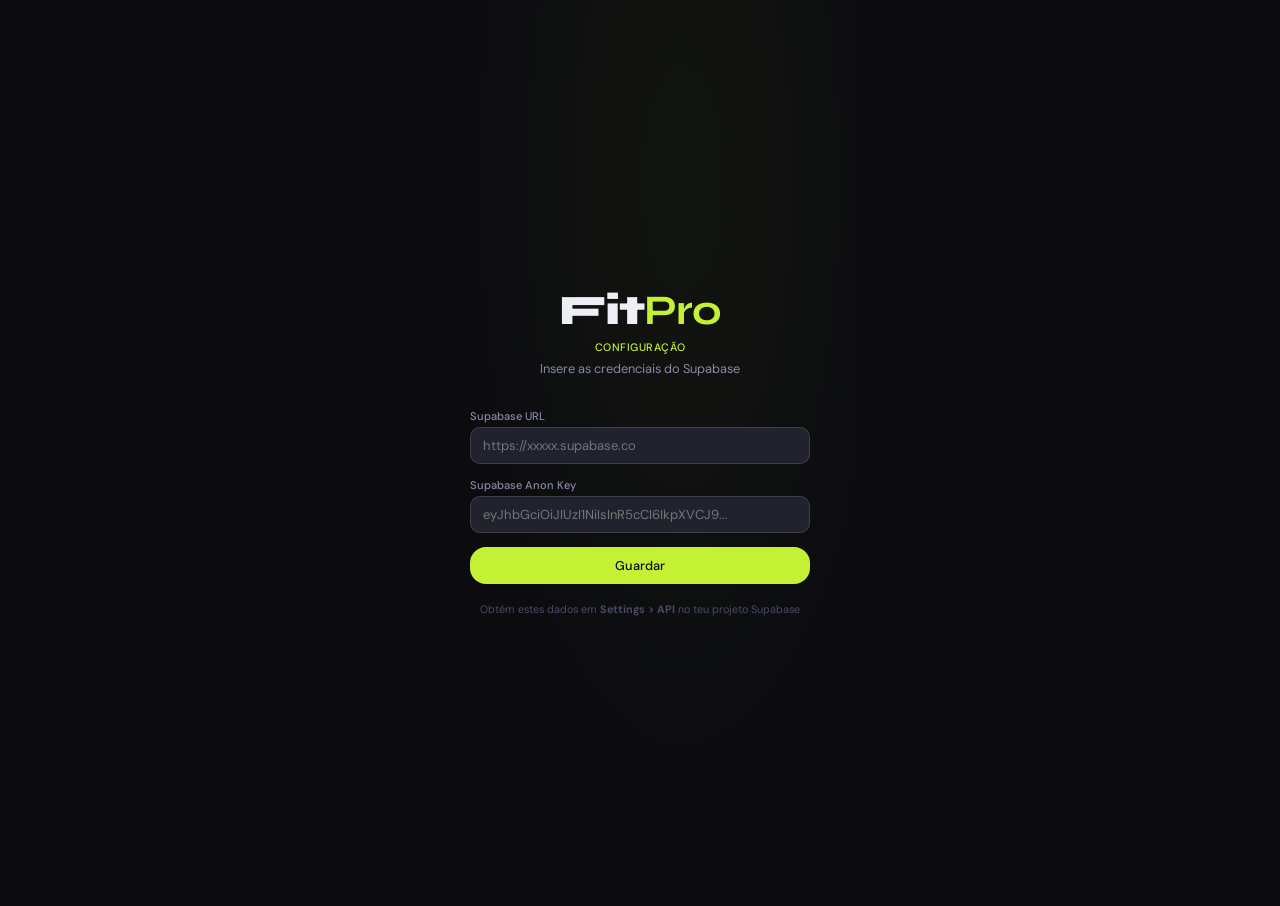
==== index.html @ 64375465 "Login_1" ====
<!DOCTYPE html>
<html lang="pt">
<head>
<meta charset="UTF-8">
<meta name="viewport" content="width=device-width, initial-scale=1.0, viewport-fit=cover">
<title>FitPro — Treino & Nutrição</title>
<link href="https://fonts.googleapis.com/css2?family=Syne:wght@400;600;700;800&family=DM+Sans:wght@300;400;500&display=swap" rel="stylesheet">
<script src="https://cdnjs.cloudflare.com/ajax/libs/Chart.js/4.4.1/chart.umd.min.js"></script>
<script src="https://cdn.jsdelivr.net/npm/@supabase/supabase-js@2"></script>
<style>
:root{
  --bg:#0c0c0f;--bg2:#131318;--bg3:#1a1a22;--bg4:#22222e;--bg5:#2a2a38;
  --border:rgba(255,255,255,0.07);--border2:rgba(255,255,255,0.13);--border3:rgba(255,255,255,0.22);
  --text:#eeeef5;--text2:#8888a8;--text3:#4a4a6a;
  --lime:#c5f135;--lime2:#a8d020;--lime-dim:rgba(197,241,53,0.1);--lime-glow:rgba(197,241,53,0.04);
  --red:#ff4f4f;--blue:#4d8cff;--orange:#ff8c35;--purple:#9b5de5;--teal:#22d3a4;--pink:#f472b6;
  --r:10px;--r2:16px;--r3:22px;
}
*,*::before,*::after{box-sizing:border-box;margin:0;padding:0;-webkit-tap-highlight-color:transparent;}
html{font-size:15px;scroll-behavior:smooth;}
body{font-family:'DM Sans',sans-serif;background:var(--bg);color:var(--text);min-height:100vh;max-width:430px;margin:0 auto;overflow-x:hidden;}
h1,h2,h3,h4{font-family:'Syne',sans-serif;}
button{font-family:'DM Sans',sans-serif;cursor:pointer;}
input,select,textarea{font-family:'DM Sans',sans-serif;}
::-webkit-scrollbar{width:0;height:0;}

/* ── PROFILE SWITCHER ── */
.ps-screen{
  position:fixed;inset:0;z-index:400;
  background:radial-gradient(ellipse at 60% 20%, rgba(197,241,53,.04) 0%, transparent 60%), var(--bg);
  display:flex;flex-direction:column;align-items:center;justify-content:center;
  max-width:430px;margin:0 auto;padding:32px 24px;
}
.ps-logo{font-family:'Syne',sans-serif;font-size:2.4rem;font-weight:800;letter-spacing:-1px;margin-bottom:6px;}
.ps-logo b{color:var(--lime);}
.ps-tagline{font-size:.85rem;color:var(--text2);margin-bottom:52px;}
.ps-cards{display:flex;gap:16px;width:100%;}
.ps-card{
  flex:1;background:var(--bg3);border:2px solid var(--border);
  border-radius:26px;padding:32px 16px 24px;
  display:flex;flex-direction:column;align-items:center;gap:14px;
  cursor:pointer;transition:all .22s;
}
.ps-card:hover{border-color:var(--lime);transform:translateY(-4px);box-shadow:0 16px 40px rgba(197,241,53,.1);}
.ps-card:nth-child(1):hover{border-color:var(--blue);box-shadow:0 16px 40px rgba(77,140,255,.12);}
.ps-card:nth-child(2):hover{border-color:var(--pink);box-shadow:0 16px 40px rgba(244,114,182,.12);}
.ps-card:active{transform:scale(.97);}
.ps-avatar{width:80px;height:80px;border-radius:50%;background:var(--bg4);border:2px solid var(--border2);display:flex;align-items:center;justify-content:center;font-size:2.4rem;}
.ps-name{font-family:'Syne',sans-serif;font-weight:700;font-size:1.2rem;}
.ps-stat{font-size:.72rem;color:var(--text2);text-align:center;line-height:1.6;}

/* ── HEADER ── */
.hdr{
  display:flex;align-items:center;justify-content:space-between;
  padding:14px 16px 10px;
  position:sticky;top:0;z-index:90;
  background:rgba(12,12,15,.92);
  backdrop-filter:blur(16px);-webkit-backdrop-filter:blur(16px);
  border-bottom:1px solid var(--border);
}
.user-chip{
  display:flex;align-items:center;gap:6px;
  background:var(--bg4);border:1px solid var(--border2);
  border-radius:20px;padding:4px 10px 4px 5px;
  cursor:pointer;transition:all .15s;
}
.user-chip:hover{border-color:var(--border3);}
.uc-avatar{width:24px;height:24px;border-radius:50%;background:var(--lime-dim);border:1px solid rgba(197,241,53,.3);display:flex;align-items:center;justify-content:center;font-size:.85rem;}
.uc-name{font-family:'Syne',sans-serif;font-size:.78rem;font-weight:700;}
.uc-caret{width:10px;height:10px;stroke:var(--text3);fill:none;stroke-width:2.5;}
.hdr-center{font-family:'Syne',sans-serif;font-size:.78rem;color:var(--text2);text-align:center;}
.hdr-right{display:flex;gap:5px;}
.icon-btn{width:34px;height:34px;border-radius:var(--r);background:var(--bg4);border:1px solid var(--border2);display:flex;align-items:center;justify-content:center;color:var(--text2);transition:all .15s;}
.icon-btn:hover{color:var(--text);border-color:var(--border3);}
.icon-btn svg{width:16px;height:16px;stroke:currentColor;fill:none;stroke-width:1.8;}

/* ── SESSION BAR ── */
.sess-bar{
  position:fixed;top:53px;left:50%;transform:translateX(-50%);
  width:100%;max-width:430px;z-index:89;
  display:none;align-items:center;justify-content:space-between;
  background:linear-gradient(90deg,rgba(12,20,4,.95),rgba(26,26,34,.95));
  border-bottom:1px solid rgba(197,241,53,.2);
  padding:7px 16px;cursor:pointer;backdrop-filter:blur(8px);
}
.sess-bar.on{display:flex;}
.sb-dot{width:7px;height:7px;border-radius:50%;background:var(--lime);animation:blink 1.4s infinite;}
@keyframes blink{0%,100%{opacity:1;}50%{opacity:.35;}}
.sb-time{font-family:'Syne',sans-serif;font-size:.9rem;font-weight:700;color:var(--lime);margin-left:8px;}
.sb-label{font-size:.7rem;color:var(--text2);margin-left:4px;}
.sb-action{font-size:.72rem;color:var(--lime);font-weight:600;}

/* ── NAV ── */
.nav{
  display:flex;position:fixed;bottom:0;left:50%;transform:translateX(-50%);
  width:100%;max-width:430px;
  background:rgba(12,12,15,.97);backdrop-filter:blur(20px);-webkit-backdrop-filter:blur(20px);
  border-top:1px solid var(--border2);z-index:90;
  padding:6px 0 calc(6px + env(safe-area-inset-bottom,0px));
}
.nav-btn{flex:1;display:flex;flex-direction:column;align-items:center;gap:3px;background:none;border:none;padding:7px 4px;color:var(--text3);font-size:.62rem;font-weight:500;letter-spacing:.4px;transition:color .2s;}
.nav-btn svg{width:22px;height:22px;stroke:currentColor;fill:none;stroke-width:1.7;transition:all .2s;}
.nav-btn.active{color:var(--lime);}
.nav-btn.active svg{stroke:var(--lime);}

/* ── PAGES ── */
.page{display:none;padding:12px 14px 100px;min-height:calc(100vh - 53px);}
.page.active{display:block;}
@keyframes fu{from{opacity:0;transform:translateY(10px);}to{opacity:1;transform:translateY(0);}}
.fi{animation:fu .22s ease both;}
.fi:nth-child(2){animation-delay:.04s;}.fi:nth-child(3){animation-delay:.08s;}.fi:nth-child(4){animation-delay:.12s;}.fi:nth-child(5){animation-delay:.16s;}

/* ── CARDS ── */
.card{background:var(--bg3);border:1px solid var(--border);border-radius:var(--r3);padding:16px;margin-bottom:12px;}
.card-sm{background:var(--bg3);border:1px solid var(--border);border-radius:var(--r2);padding:12px 14px;margin-bottom:8px;}

/* ── TAGS ── */
.tag{display:inline-flex;align-items:center;gap:3px;padding:3px 9px;border-radius:20px;font-size:.67rem;font-weight:500;letter-spacing:.3px;}
.tg-lime{background:var(--lime-dim);color:var(--lime);}
.tg-blue{background:rgba(77,140,255,.12);color:var(--blue);}
.tg-orange{background:rgba(255,140,53,.12);color:var(--orange);}
.tg-purple{background:rgba(155,93,229,.12);color:var(--purple);}
.tg-teal{background:rgba(34,211,164,.12);color:var(--teal);}
.tg-red{background:rgba(255,79,79,.12);color:var(--red);}
.tg-pink{background:rgba(244,114,182,.12);color:var(--pink);}

/* ── BUTTONS ── */
.btn{display:inline-flex;align-items:center;justify-content:center;gap:6px;padding:10px 16px;border-radius:var(--r2);border:none;font-size:.85rem;font-weight:500;transition:all .15s;white-space:nowrap;cursor:pointer;}
.btn-lime{background:var(--lime);color:#0c0c0f;}.btn-lime:hover{background:var(--lime2);}.btn-lime:active{transform:scale(.97);}
.btn-ghost{background:var(--bg4);color:var(--text);border:1px solid var(--border2);}.btn-ghost:hover{background:var(--bg5);}
.btn-danger{background:rgba(255,79,79,.12);color:var(--red);border:1px solid rgba(255,79,79,.2);}
.btn-sm{padding:6px 12px;font-size:.78rem;border-radius:var(--r);}
.btn-full{width:100%;}

/* ── INPUTS ── */
.field{margin-bottom:12px;}
.field label{font-size:.74rem;color:var(--text2);display:block;margin-bottom:4px;font-weight:500;}
input[type=text],input[type=number],input[type=date],select,textarea{
  background:var(--bg4);border:1px solid var(--border2);border-radius:var(--r);
  color:var(--text);font-size:.87rem;padding:9px 12px;width:100%;outline:none;
  transition:border-color .2s;-webkit-appearance:none;
}
input:focus,select:focus,textarea:focus{border-color:var(--lime);}
select option{background:var(--bg3);}
.row2{display:flex;gap:8px;}.row2>*{flex:1;}
.divider{height:1px;background:var(--border);margin:12px 0;}

/* ── SECTION HEADER ── */
.sec-hdr{display:flex;align-items:center;justify-content:space-between;margin-bottom:12px;}
.sec-title{font-family:'Syne',sans-serif;font-size:1.05rem;font-weight:700;}
.sec-sub{font-size:.72rem;color:var(--text2);margin-top:2px;}

/* ── PROGRESS BAR ── */
.prog-wrap{background:var(--bg4);border-radius:4px;height:5px;overflow:hidden;}
.prog-bar{height:100%;border-radius:4px;transition:width .5s;}

/* ── HERO ── */
.hero{background:var(--bg3);border:1px solid var(--border);border-radius:var(--r3);padding:18px;margin-bottom:12px;position:relative;overflow:hidden;}
.hero::after{content:'';position:absolute;top:-40px;right:-40px;width:130px;height:130px;border-radius:50%;background:var(--lime-glow);border:1px solid rgba(197,241,53,.06);pointer-events:none;}
.hero-eye{font-size:.67rem;color:var(--text2);text-transform:uppercase;letter-spacing:.7px;margin-bottom:3px;}
.hero-title{font-family:'Syne',sans-serif;font-size:1.55rem;font-weight:800;line-height:1.1;margin-bottom:10px;}
.hero-title em{color:var(--lime);font-style:normal;}

/* ── WEEK STRIP ── */
.week-strip{display:flex;gap:5px;margin-bottom:12px;}
.dd{flex:1;display:flex;flex-direction:column;align-items:center;gap:4px;padding:8px 4px;border-radius:var(--r);background:var(--bg3);border:1px solid var(--border);cursor:pointer;transition:all .15s;}
.dd.sel{background:var(--lime-dim);border-color:rgba(197,241,53,.4);}
.dd.today .dl{color:var(--lime);font-weight:600;}
.dl{font-size:.6rem;color:var(--text2);font-weight:500;text-transform:uppercase;}
.dn{font-family:'Syne',sans-serif;font-size:.92rem;font-weight:700;}
.dd-dot{width:5px;height:5px;border-radius:50%;background:transparent;}
.dd.has-w .dd-dot{background:var(--lime);}
.dd.rest-d .dd-dot{background:var(--text3);}

/* ── WORKOUT TABS ── */
.w-tabs{display:flex;gap:6px;overflow-x:auto;margin-bottom:12px;padding-bottom:2px;scrollbar-width:none;}
.w-tabs::-webkit-scrollbar{display:none;}
.w-tab{padding:7px 16px;border-radius:30px;border:1px solid var(--border);background:var(--bg3);color:var(--text2);font-size:.8rem;font-weight:500;cursor:pointer;white-space:nowrap;transition:all .15s;}
.w-tab.active{background:var(--lime);color:#0c0c0f;border-color:var(--lime);}

/* ── EXERCISE CARD ── */
.ex-card{background:var(--bg3);border:1px solid var(--border);border-radius:var(--r3);overflow:hidden;margin-bottom:12px;transition:border-color .2s;}
.ex-card.done-all{border-color:rgba(197,241,53,.35);}
.ex-hdr{padding:13px 15px;display:flex;align-items:flex-start;justify-content:space-between;gap:10px;}
.ex-name{font-family:'Syne',sans-serif;font-weight:700;font-size:.95rem;margin-bottom:5px;}
.ex-meta{display:flex;align-items:center;gap:5px;flex-wrap:wrap;}
.ex-video{border-top:1px solid var(--border);background:var(--bg4);cursor:pointer;transition:background .15s;}
.ex-video:hover{background:var(--bg5);}
.vid-row{height:50px;display:flex;align-items:center;gap:10px;padding:0 15px;}
.play-btn{width:30px;height:30px;border-radius:50%;background:var(--lime-dim);border:1px solid rgba(197,241,53,.3);display:flex;align-items:center;justify-content:center;flex-shrink:0;}
.play-btn svg{width:12px;height:12px;fill:var(--lime);margin-left:2px;}
.vid-lbl{font-size:.77rem;color:var(--text2);}

/* SETS */
.sets-tbl{padding:8px 15px 13px;}
.sets-head{display:grid;grid-template-columns:26px 1fr 1fr 36px;gap:5px 8px;margin-bottom:5px;}
.sl{font-size:.63rem;color:var(--text3);font-weight:500;text-transform:uppercase;letter-spacing:.5px;text-align:center;}
.set-row{display:grid;grid-template-columns:26px 1fr 1fr 36px;gap:5px 8px;align-items:center;margin-bottom:4px;}
.sn{width:26px;height:26px;border-radius:7px;background:var(--bg4);border:1px solid var(--border);display:flex;align-items:center;justify-content:center;font-size:.73rem;color:var(--text2);font-weight:600;transition:all .2s;}
.sn.ok{background:var(--lime-dim);border-color:rgba(197,241,53,.35);color:var(--lime);}
.si{background:var(--bg4);border:1px solid var(--border2);border-radius:7px;color:var(--text);font-size:.84rem;padding:5px 4px;text-align:center;outline:none;width:100%;transition:border-color .2s;}
.si:focus{border-color:var(--lime);}
.sc{width:30px;height:26px;border-radius:7px;background:var(--bg4);border:1px solid var(--border2);cursor:pointer;display:flex;align-items:center;justify-content:center;transition:all .15s;}
.sc:hover{border-color:var(--lime);}
.sc.chkd{background:var(--lime);border-color:var(--lime);}
.sc svg{width:13px;height:13px;stroke:#0c0c0f;fill:none;stroke-width:2.5;}

/* SUGGESTION */
.sug{margin:0 13px 11px;padding:9px 12px;background:rgba(197,241,53,.06);border:1px solid rgba(197,241,53,.18);border-radius:var(--r);display:flex;align-items:center;gap:7px;font-size:.77rem;color:var(--lime2);}
.sug svg{width:14px;height:14px;flex-shrink:0;stroke:currentColor;fill:none;stroke-width:2;}

/* NOTES */
.notes-btn{display:flex;align-items:center;gap:6px;padding:7px 15px 11px;color:var(--text3);font-size:.76rem;cursor:pointer;background:none;border:none;width:100%;text-align:left;transition:color .15s;}
.notes-btn:hover{color:var(--text2);}
.notes-area{display:none;padding:0 13px 12px;}
.notes-area.open{display:block;}
.notes-area textarea{resize:vertical;min-height:56px;font-size:.82rem;}

/* STREAK */
.streak-row{display:flex;gap:5px;}
.sk-day{flex:1;height:34px;border-radius:8px;display:flex;align-items:center;justify-content:center;font-size:.65rem;font-weight:600;border:1px solid var(--border);}
.sk-day.done{background:var(--lime-dim);border-color:rgba(197,241,53,.3);color:var(--lime);}
.sk-day.today{border-color:var(--lime);color:var(--lime);}
.sk-day.rest{background:var(--bg3);color:var(--text3);}

/* NUTRITION */
.cal-row{display:flex;align-items:center;gap:14px;margin-bottom:12px;}
.ring-wrap{position:relative;flex-shrink:0;width:100px;height:100px;}
.ring-center{position:absolute;inset:0;display:flex;flex-direction:column;align-items:center;justify-content:center;}
.ring-big{font-family:'Syne',sans-serif;font-size:1.18rem;font-weight:800;line-height:1;}
.ring-sm{font-size:.6rem;color:var(--text2);}
.mac-rows{flex:1;}
.mac-row{display:flex;align-items:center;gap:6px;margin-bottom:5px;}
.mac-dot{width:7px;height:7px;border-radius:50%;flex-shrink:0;}
.mac-lbl{font-size:.72rem;color:var(--text2);flex:1;}
.mac-val{font-size:.77rem;font-weight:500;}

/* MACRO GOAL BARS */
.mgr{display:flex;align-items:center;gap:7px;margin-bottom:6px;}
.mgr-l{font-size:.65rem;color:var(--text2);width:42px;flex-shrink:0;}
.mgr-b{flex:1;}
.mgr-v{font-size:.7rem;font-weight:500;min-width:34px;text-align:right;}

/* WATER */
.water-row{display:flex;gap:5px;flex-wrap:wrap;margin-top:8px;}
.wc{width:30px;height:30px;border-radius:8px;border:1.5px solid var(--border2);background:var(--bg4);display:flex;align-items:center;justify-content:center;cursor:pointer;font-size:.85rem;transition:all .15s;}
.wc.full{background:rgba(77,140,255,.2);border-color:rgba(77,140,255,.4);}

/* MEAL TABS */
.meal-tabs{display:flex;gap:5px;overflow-x:auto;margin-bottom:10px;padding-bottom:2px;scrollbar-width:none;}
.meal-tabs::-webkit-scrollbar{display:none;}
.mtab{padding:6px 13px;border-radius:30px;border:1px solid var(--border);background:var(--bg3);color:var(--text2);font-size:.76rem;font-weight:500;cursor:pointer;white-space:nowrap;transition:all .15s;}
.mtab.active{background:var(--bg5);color:var(--text);border-color:var(--border2);}

/* FOOD ITEM */
.food-item{display:flex;align-items:center;justify-content:space-between;padding:9px 0;border-bottom:1px solid var(--border);gap:7px;}
.food-item:last-child{border-bottom:none;}
.food-name{font-size:.86rem;font-weight:500;}
.food-meta{font-size:.69rem;color:var(--text2);margin-top:2px;}
.food-kcal{font-family:'Syne',sans-serif;font-size:.9rem;font-weight:700;color:var(--lime);min-width:44px;text-align:right;flex-shrink:0;}
.food-g-btn{font-size:.69rem;color:var(--text3);background:none;border:none;cursor:pointer;text-decoration:underline dotted;transition:color .15s;padding:0;}
.food-g-btn:hover{color:var(--lime);}
.swap-ibtn{width:26px;height:26px;border-radius:7px;background:var(--bg4);border:1px solid var(--border);display:flex;align-items:center;justify-content:center;flex-shrink:0;cursor:pointer;transition:all .15s;}
.swap-ibtn:hover{border-color:var(--border3);}
.swap-ibtn svg{width:12px;height:12px;stroke:var(--text3);fill:none;stroke-width:2;}

/* MACRO BAR */
.meal-macro-bar{display:flex;height:4px;border-radius:2px;overflow:hidden;gap:1px;margin:9px 0 7px;}

/* CHARTS */
.chart-wrap{position:relative;height:185px;}

/* STATS */
.stats-2{display:grid;grid-template-columns:1fr 1fr;gap:8px;margin-bottom:10px;}
.stat-c{background:var(--bg3);border:1px solid var(--border);border-radius:var(--r2);padding:13px;}
.stat-v{font-family:'Syne',sans-serif;font-size:1.65rem;font-weight:800;line-height:1;}
.stat-l{font-size:.68rem;color:var(--text2);margin-top:4px;}
.stat-ch{font-size:.68rem;margin-top:5px;}
.ch-up{color:var(--teal);}
.ch-dn{color:var(--red);}

/* BODY COMP */
.bcomp{display:grid;grid-template-columns:repeat(3,1fr);gap:8px;margin-bottom:10px;}
.bc-c{background:var(--bg3);border:1px solid var(--border);border-radius:var(--r2);padding:11px;text-align:center;}
.bc-v{font-family:'Syne',sans-serif;font-size:1.2rem;font-weight:700;line-height:1;}
.bc-l{font-size:.63rem;color:var(--text2);margin-top:3px;}

/* HISTORY */
.hist-item{display:flex;align-items:center;justify-content:space-between;background:var(--bg3);border:1px solid var(--border);border-radius:var(--r2);padding:11px 13px;margin-bottom:7px;}

/* WEIGHT LOG */
.wt-list{max-height:180px;overflow-y:auto;}
.wt-item{display:flex;align-items:center;justify-content:space-between;padding:8px 0;border-bottom:1px solid var(--border);}
.wt-item:last-child{border-bottom:none;}
.wt-del{width:22px;height:22px;border-radius:6px;background:rgba(255,79,79,.1);border:none;color:var(--red);font-size:.72rem;cursor:pointer;display:flex;align-items:center;justify-content:center;}

/* RECIPE */
.recipe-card{background:var(--bg3);border:1px solid var(--border);border-radius:var(--r3);overflow:hidden;margin-bottom:12px;}
.rc-banner{height:90px;display:flex;align-items:center;justify-content:center;background:var(--bg4);font-size:3rem;}
.rc-body{padding:13px;}
.rc-name{font-family:'Syne',sans-serif;font-weight:700;font-size:.98rem;margin-bottom:3px;}
.mpills{display:flex;gap:5px;flex-wrap:wrap;margin-top:7px;}
.mpill{font-size:.67rem;padding:3px 8px;border-radius:20px;background:var(--bg4);color:var(--text2);border:1px solid var(--border);}

/* SWAP */
.swap-item{display:flex;align-items:center;justify-content:space-between;padding:10px 0;border-bottom:1px solid var(--border);}
.swap-item:last-child{border-bottom:none;}

/* STEP BADGE */
.step-badge{width:22px;height:22px;border-radius:50%;background:var(--lime-dim);border:1px solid rgba(197,241,53,.3);display:inline-flex;align-items:center;justify-content:center;font-size:.68rem;font-weight:700;color:var(--lime);flex-shrink:0;}

/* ACHIEVEMENT */
.ach-item{display:flex;align-items:center;gap:11px;padding:10px 0;border-bottom:1px solid var(--border);}
.ach-item:last-child{border-bottom:none;}
.ach-icon{width:38px;height:38px;border-radius:var(--r);background:var(--bg4);display:flex;align-items:center;justify-content:center;font-size:1.3rem;flex-shrink:0;}
.ach-icon.unlocked{background:var(--lime-dim);border:1px solid rgba(197,241,53,.3);}

/* PHOTO PROGRESS */
.photo-period{background:var(--bg3);border:1px solid var(--border);border-radius:var(--r3);padding:13px;margin-bottom:10px;}
.photo-grid{display:grid;grid-template-columns:repeat(3,1fr);gap:7px;margin-top:10px;}
.photo-slot{aspect-ratio:3/4;border-radius:var(--r2);background:var(--bg4);border:1.5px dashed var(--border2);display:flex;flex-direction:column;align-items:center;justify-content:center;gap:4px;cursor:pointer;transition:all .2s;position:relative;overflow:hidden;}
.photo-slot:hover{border-color:var(--lime);}
.photo-slot.filled{border-style:solid;border-color:rgba(197,241,53,.3);}
.photo-slot img{width:100%;height:100%;object-fit:cover;position:absolute;inset:0;border-radius:calc(var(--r2) - 2px);}
.photo-slot-lbl{font-size:.62rem;color:var(--text3);font-weight:600;text-transform:uppercase;letter-spacing:.4px;z-index:1;}
.photo-slot-icon{font-size:1.2rem;z-index:1;}
.photo-slot.filled .photo-slot-lbl{color:rgba(255,255,255,.75);text-shadow:0 1px 4px rgba(0,0,0,.6);}
.photo-slot.filled .photo-slot-icon{display:none;}
.photo-view-img{width:100%;max-height:68vh;object-fit:contain;border-radius:var(--r2);}

/* REST BUBBLE */
.rest-bubble{position:fixed;bottom:90px;right:14px;width:54px;height:54px;border-radius:50%;background:var(--lime);display:none;flex-direction:column;align-items:center;justify-content:center;z-index:88;cursor:pointer;box-shadow:0 4px 20px rgba(197,241,53,.3);}
.rest-bubble.on{display:flex;}
.rb-s{font-family:'Syne',sans-serif;font-size:.98rem;font-weight:800;color:#0c0c0f;line-height:1;}
.rb-l{font-size:.48rem;color:rgba(0,0,0,.55);font-weight:600;}
.rest-circle{width:110px;height:110px;border-radius:50%;border:3px solid var(--lime);display:flex;flex-direction:column;align-items:center;justify-content:center;margin:0 auto 16px;}
.rest-s{font-family:'Syne',sans-serif;font-size:1.9rem;font-weight:800;color:var(--lime);}
.rest-l{font-size:.67rem;color:var(--text2);}

/* MODAL */
.overlay{position:fixed;inset:0;background:rgba(0,0,0,.74);z-index:200;display:none;align-items:flex-end;padding-top:60px;}
.overlay.open{display:flex;}
.modal{background:var(--bg2);border-radius:24px 24px 0 0;border:1px solid var(--border2);border-bottom:none;width:100%;max-height:88vh;overflow-y:auto;padding:0 0 env(safe-area-inset-bottom,0px);}
.modal-handle{width:36px;height:4px;background:var(--bg4);border-radius:2px;margin:10px auto 13px;}
.modal-hdr{padding:0 17px 13px;border-bottom:1px solid var(--border);}
.modal-hdr h3{font-family:'Syne',sans-serif;font-size:1.03rem;font-weight:700;}
.modal-hdr p{font-size:.74rem;color:var(--text2);margin-top:2px;}
.modal-body{padding:13px 17px 32px;}

/* TOAST */
.toast{position:fixed;bottom:88px;left:50%;transform:translateX(-50%) translateY(16px);background:var(--bg5);border:1px solid var(--border2);border-radius:var(--r2);padding:9px 15px;font-size:.8rem;z-index:500;opacity:0;transition:all .28s;pointer-events:none;white-space:nowrap;}
.toast.show{opacity:1;transform:translateX(-50%) translateY(0);}

/* EMPTY */
.empty{text-align:center;padding:36px 20px;color:var(--text3);}
.empty svg{width:42px;height:42px;stroke:currentColor;fill:none;margin-bottom:10px;}
.empty p{font-size:.84rem;line-height:1.6;}

/* SCROLL X */
.scroll-x{display:flex;gap:9px;overflow-x:auto;margin:0 -14px;padding:0 14px 4px;scrollbar-width:none;}
.scroll-x::-webkit-scrollbar{display:none;}

/* ── AUTH SCREEN ── */
.auth-screen{
  position:fixed;inset:0;z-index:500;
  background:radial-gradient(ellipse at 60% 20%, rgba(197,241,53,.04) 0%, transparent 60%), var(--bg);
  display:none;flex-direction:column;align-items:center;justify-content:center;
  max-width:430px;margin:0 auto;padding:32px 24px;
}
.auth-screen.open{display:flex;}
.auth-screen .ps-logo{font-size:2.8rem;margin-bottom:4px;}
.auth-screen .ps-tagline{margin-bottom:32px;}
.auth-form{width:100%;max-width:340px;}
.auth-form .field{margin-bottom:14px;}
.auth-form .btn-full{margin-bottom:8px;}
.auth-switch{font-size:.78rem;color:var(--text2);text-align:center;margin-top:12px;}
.auth-switch a{color:var(--lime);cursor:pointer;text-decoration:none;font-weight:500;}
.auth-switch a:hover{text-decoration:underline;}
.auth-error{font-size:.78rem;color:var(--red);text-align:center;margin-bottom:10px;display:none;}
.auth-loading{display:none;text-align:center;padding:20px;}
.auth-loading.on{display:block;}
.auth-spinner{width:28px;height:28px;border:3px solid var(--bg4);border-top-color:var(--lime);border-radius:50%;animation:spin .7s linear infinite;margin:0 auto 10px;}
@keyframes spin{to{transform:rotate(360deg);}}
.auth-avatar{margin-bottom:12px;}
.auth-email{font-size:.82rem;color:var(--text2);margin-bottom:16px;text-align:center;}
</style>
</head>
<body>

<!-- ═══ AUTH / PROFILE SCREEN ═══ -->
<div class="auth-screen" id="authScreen">
  <!-- Supabase Config -->
  <div id="sbConfig" style="display:none;width:100%;max-width:340px;">
    <div class="ps-logo" style="text-align:center;">Fit<b>Pro</b></div>
    <div style="font-size:.72rem;color:var(--lime);font-weight:500;letter-spacing:.5px;text-transform:uppercase;text-align:center;margin-bottom:6px;">Configuração</div>
    <div class="ps-tagline" style="text-align:center;">Insere as credenciais do Supabase</div>
    <div class="auth-form">
      <div class="field"><label>Supabase URL</label><input type="text" id="sbUrlInput" placeholder="https://xxxxx.supabase.co"></div>
      <div class="field"><label>Supabase Anon Key</label><input type="text" id="sbKeyInput" placeholder="eyJhbGciOiJIUzI1NiIsInR5cCI6IkpXVCJ9..."></div>
      <button class="btn btn-lime btn-full" onclick="saveSupabaseConfig()">Guardar</button>
      <div style="font-size:.72rem;color:var(--text3);text-align:center;margin-top:10px;">Obtém estes dados em <strong>Settings > API</strong> no teu projeto Supabase</div>
    </div>
  </div>

  <!-- Auth Loading -->
  <div class="auth-loading" id="authLoading">
    <div class="auth-spinner"></div>
    <div style="font-size:.85rem;color:var(--text2);">A conectar…</div>
  </div>

  <!-- Login Form -->
  <div id="loginForm" style="display:none;width:100%;max-width:340px;">
    <div class="ps-logo" style="text-align:center;">Fit<b>Pro</b></div>
    <div style="font-size:.72rem;color:var(--lime);font-weight:500;letter-spacing:.5px;text-transform:uppercase;text-align:center;margin-bottom:6px;">Treino & Nutrição</div>
    <div class="ps-tagline" style="text-align:center;">Inicia sessão para continuar</div>
    <div class="auth-form">
      <div class="auth-error" id="authError"></div>
      <div class="field"><label>Email</label><input type="email" id="loginEmail" placeholder="exemplo@email.com"></div>
      <div class="field"><label>Palavra-passe</label><input type="password" id="loginPass" placeholder="••••••••" onkeydown="if(event.key==='Enter')doLogin()"></div>
      <button class="btn btn-lime btn-full" onclick="doLogin()">Entrar</button>
      <div class="auth-switch">Ainda não tens conta? <a onclick="showSignup()">Criar conta</a></div>
      <div style="text-align:center;margin-top:12px;"><a style="font-size:.72rem;color:var(--text3);cursor:pointer;text-decoration:underline dotted;" onclick="showConfig()">⚙️ Configurar Supabase</a></div>
    </div>
  </div>

  <!-- Signup Form -->
  <div id="signupForm" style="display:none;width:100%;max-width:340px;">
    <div class="ps-logo" style="text-align:center;">Fit<b>Pro</b></div>
    <div style="font-size:.72rem;color:var(--lime);font-weight:500;letter-spacing:.5px;text-transform:uppercase;text-align:center;margin-bottom:6px;">Criar Conta</div>
    <div class="ps-tagline" style="text-align:center;">Regista-te para sincronizar os teus dados</div>
    <div class="auth-form">
      <div class="auth-error" id="signupError"></div>
      <div class="field"><label>Email</label><input type="email" id="signupEmail" placeholder="exemplo@email.com"></div>
      <div class="field"><label>Palavra-passe</label><input type="password" id="signupPass" placeholder="Mínimo 6 caracteres"></div>
      <button class="btn btn-lime btn-full" onclick="doSignup()">Criar conta</button>
      <div class="auth-switch">Já tens conta? <a onclick="showLogin()">Entrar</a></div>
    </div>
  </div>

  <!-- Profile Switcher (shown after auth) -->
  <div id="profileScreen" style="display:none;width:100%;">
    <div class="ps-logo" style="text-align:center;">Fit<b>Pro</b></div>
    <div style="font-size:.72rem;color:var(--lime);font-weight:500;letter-spacing:.5px;text-transform:uppercase;text-align:center;margin-bottom:6px;">Treino & Nutrição</div>
    <div class="ps-tagline" style="text-align:center;">Seleciona o teu perfil</div>
    <div class="auth-email" id="authEmailDisplay"></div>
    <div class="ps-cards">
      <div class="ps-card" onclick="selectUser('miguel')" style="--card-accent:var(--blue);">
        <div class="ps-avatar" style="background:rgba(77,140,255,.15);border-color:rgba(77,140,255,.3);">💪</div>
        <div class="ps-name" style="color:var(--blue);">Miguel</div>
        <div class="ps-stat" id="ps-stat-miguel" style="color:var(--text3);">A carregar…</div>
      </div>
      <div class="ps-card" onclick="selectUser('tania')" style="--card-accent:var(--pink);">
        <div class="ps-avatar" style="background:rgba(244,114,182,.15);border-color:rgba(244,114,182,.3);">🌸</div>
        <div class="ps-name" style="color:var(--pink);">Tânia</div>
        <div class="ps-stat" id="ps-stat-tania" style="color:var(--text3);">A carregar…</div>
      </div>
    </div>
    <div style="margin-top:20px;text-align:center;">
      <button class="btn btn-ghost btn-sm" onclick="doLogout()">🚪 Terminar sessão</button>
    </div>
  </div>
</div>

<!-- TOAST + REST BUBBLE -->
<div class="toast" id="toast"></div>
<div class="rest-bubble" id="restBubble" onclick="openModal('restModal')">
  <span class="rb-s" id="rbSecs">90</span>
  <span class="rb-l">REST</span>
</div>
<!-- SESSION BAR -->
<div class="sess-bar" id="sessBar" onclick="openModal('sessModal')">
  <div style="display:flex;align-items:center;">
    <div class="sb-dot"></div>
    <span class="sb-time" id="sbTime">00:00</span>
    <span class="sb-label" id="sbLabel">em curso</span>
  </div>
  <span class="sb-action">Ver →</span>
</div>
<!-- FILE INPUT -->
<input type="file" id="photoInput" accept="image/*" style="display:none" onchange="handlePhotoUpload(event)">

<!-- HEADER -->
<header class="hdr">
  <div class="user-chip" onclick="switchUser()">
    <div class="uc-avatar" id="ucAvatar">💪</div>
    <span class="uc-name" id="ucName">—</span>
    <svg class="uc-caret" viewBox="0 0 24 24"><polyline points="6 9 12 15 18 9"/></svg>
  </div>
  <div class="hdr-center" id="hdrDate"></div>
  <div class="hdr-right">
    <button class="icon-btn" onclick="openModal('weightModal')"><svg viewBox="0 0 24 24"><path d="M12 20h9M16.5 3.5a2.121 2.121 0 0 1 3 3L7 19l-4 1 1-4L16.5 3.5z"/></svg></button>
    <button class="icon-btn" onclick="openModal('goalModal')"><svg viewBox="0 0 24 24"><circle cx="12" cy="12" r="10"/><circle cx="12" cy="12" r="6"/><circle cx="12" cy="12" r="2"/></svg></button>
    <button class="icon-btn" onclick="openAchievements()"><svg viewBox="0 0 24 24"><path d="M20 21v-2a4 4 0 0 0-4-4H8a4 4 0 0 0-4 4v2"/><circle cx="12" cy="7" r="4"/></svg></button>
  </div>
</header>

<!-- ═══════════════ PAGE: TREINO ═══════════════ -->
<div class="page active" id="page-treino">

  <div class="hero fi">
    <div class="hero-eye" id="heroEye">Semana 1</div>
    <div class="hero-title">Hoje: <em id="heroWk">—</em></div>
    <div style="display:flex;align-items:center;gap:8px;flex-wrap:wrap;">
      <button class="btn btn-lime btn-sm" id="heroStartBtn" onclick="startSession()">▶ Iniciar</button>
      <button class="btn btn-ghost btn-sm" onclick="openModal('restModal')">⏱ Descanso</button>
      <span class="tag tg-lime" id="heroTag"></span>
    </div>
  </div>

  <div class="week-strip fi" id="weekStrip"></div>

  <div class="sec-hdr fi">
    <div><div class="sec-title">Plano de Treino</div><div class="sec-sub">3x semana · Corpo inteiro</div></div>
    <button class="btn btn-ghost btn-sm" onclick="saveWorkout()">💾 Guardar</button>
  </div>

  <div class="w-tabs fi" id="wTabs"></div>

  <!-- Streak -->
  <div class="card fi" id="streakCard" style="padding:12px 14px;"></div>

  <div id="exContainer" class="fi"></div>

  <div id="restDayMsg" style="display:none;" class="fi">
    <div class="card" style="text-align:center;padding:28px 18px;">
      <div style="font-size:2.8rem;margin-bottom:8px;">🧘</div>
      <div style="font-family:'Syne',sans-serif;font-size:1.05rem;font-weight:700;margin-bottom:5px;">Dia de Descanso</div>
      <div style="font-size:.83rem;color:var(--text2);line-height:1.7;">Recupera, hidrata e descansa. O crescimento acontece no descanso.</div>
    </div>
  </div>
</div>

<!-- ═══════════════ PAGE: ALIMENTAÇÃO ═══════════════ -->
<div class="page" id="page-alimentacao">

  <div class="card fi">
    <div class="cal-row">
      <div class="ring-wrap">
        <svg width="100" height="100" viewBox="0 0 100 100">
          <circle cx="50" cy="50" r="42" fill="none" stroke="var(--bg4)" stroke-width="10"/>
          <circle id="calRing" cx="50" cy="50" r="42" fill="none" stroke="var(--lime)" stroke-width="10"
            stroke-linecap="round" stroke-dasharray="263.9" stroke-dashoffset="263.9"
            transform="rotate(-90 50 50)" style="transition:stroke-dashoffset .7s;"/>
        </svg>
        <div class="ring-center">
          <div class="ring-big" id="calTotal">0</div>
          <div class="ring-sm">kcal</div>
        </div>
      </div>
      <div class="mac-rows">
        <div class="mac-row"><div class="mac-dot" style="background:var(--blue)"></div><div class="mac-lbl">Proteínas</div><div class="mac-val" id="protTotal">0g</div></div>
        <div class="mac-row"><div class="mac-dot" style="background:var(--orange)"></div><div class="mac-lbl">Hidratos</div><div class="mac-val" id="carbTotal">0g</div></div>
        <div class="mac-row"><div class="mac-dot" style="background:var(--purple)"></div><div class="mac-lbl">Gorduras</div><div class="mac-val" id="fatTotal">0g</div></div>
        <div style="margin-top:7px;">
          <div class="mgr"><div class="mgr-l">Prot</div><div class="mgr-b"><div class="prog-wrap"><div class="prog-bar" id="protBar" style="width:0%;background:var(--blue)"></div></div></div><div class="mgr-v" style="color:var(--blue)" id="protPct">0%</div></div>
          <div class="mgr"><div class="mgr-l">Hidr</div><div class="mgr-b"><div class="prog-wrap"><div class="prog-bar" id="carbBar" style="width:0%;background:var(--orange)"></div></div></div><div class="mgr-v" style="color:var(--orange)" id="carbPct">0%</div></div>
          <div class="mgr"><div class="mgr-l">Gord</div><div class="mgr-b"><div class="prog-wrap"><div class="prog-bar" id="fatBar" style="width:0%;background:var(--purple)"></div></div></div><div class="mgr-v" style="color:var(--purple)" id="fatPct">0%</div></div>
        </div>
      </div>
    </div>
    <div class="divider"></div>
    <div style="display:flex;align-items:center;justify-content:space-between;margin-bottom:5px;">
      <span style="font-size:.79rem;font-weight:500;">💧 Água</span>
      <span style="font-size:.72rem;color:var(--text2);" id="waterLbl">0 / 8 copos</span>
    </div>
    <div class="water-row" id="waterRow"></div>
  </div>

  <div class="meal-tabs fi" id="mealTabs"></div>
  <div id="mealContent" class="fi"></div>
  <div style="display:flex;gap:8px;margin-bottom:12px;" class="fi">
    <button class="btn btn-ghost btn-sm" style="flex:1;" onclick="openModal('addFoodModal')">➕ Criar alimento</button>
    <button class="btn btn-ghost btn-sm" style="flex:1;" onclick="resetMeal()">↩ Repor padrão</button>
  </div>

  <div class="fi" style="margin-top:4px;">
    <div class="sec-hdr"><span class="sec-title" style="font-size:.88rem;">Meta diária</span><span class="tag tg-lime" id="calGoalTag"></span></div>
    <div class="prog-wrap"><div class="prog-bar" id="calBar" style="width:0%;background:var(--lime)"></div></div>
    <div style="display:flex;justify-content:space-between;font-size:.69rem;color:var(--text2);margin-top:3px;">
      <span id="calConsumed">0 kcal</span><span id="calRemain">0 restam</span>
    </div>
  </div>
</div>

<!-- ═══════════════ PAGE: PROGRESSO ═══════════════ -->
<div class="page" id="page-progresso">
  <div class="sec-hdr fi"><div class="sec-title">Progresso</div><span class="tag tg-teal">↑ Evolução</span></div>

  <div class="stats-2 fi" id="statsRow"></div>
  <div class="bcomp fi" id="bcompRow"></div>

  <!-- Weight chart -->
  <div class="card fi">
    <div style="display:flex;align-items:center;justify-content:space-between;margin-bottom:11px;">
      <div><div style="font-family:'Syne',sans-serif;font-weight:700;font-size:.93rem;">Peso Corporal</div><div style="font-size:.69rem;color:var(--text2);">Histórico</div></div>
      <button class="btn btn-ghost btn-sm" onclick="openModal('weightModal')">+ Adicionar</button>
    </div>
    <div class="chart-wrap"><canvas id="wtChart"></canvas></div>
  </div>

  <!-- Exercise progress -->
  <div class="card fi">
    <div style="display:flex;align-items:center;justify-content:space-between;margin-bottom:11px;">
      <div style="font-family:'Syne',sans-serif;font-weight:700;font-size:.93rem;">Carga por Exercício</div>
      <select id="exSel" style="width:auto;font-size:.72rem;padding:5px 8px;" onchange="renderProgChart()"></select>
    </div>
    <div class="chart-wrap"><canvas id="progChart"></canvas></div>
  </div>

  <!-- Calorie week -->
  <div class="card fi">
    <div style="margin-bottom:11px;"><div style="font-family:'Syne',sans-serif;font-weight:700;font-size:.93rem;">Calorias Semanais</div><div style="font-size:.69rem;color:var(--text2);">vs meta diária</div></div>
    <div class="chart-wrap"><canvas id="calWeekChart"></canvas></div>
  </div>

  <!-- Body Photos -->
  <div class="card fi" style="padding:14px;">
    <div style="display:flex;align-items:center;justify-content:space-between;margin-bottom:11px;">
      <div>
        <div style="font-family:'Syne',sans-serif;font-weight:700;font-size:.93rem;">📸 Fotos de Progresso</div>
        <div style="font-size:.69rem;color:var(--text2);">Check-in de 15 em 15 dias · Frente, Costas, Lado</div>
      </div>
      <button class="btn btn-lime btn-sm" id="addCheckinBtn" onclick="addCheckin()">+ Registo</button>
    </div>
    <div id="photoContainer"></div>
  </div>

  <!-- Workout history -->
  <div class="sec-hdr fi"><div class="sec-title" style="font-size:.88rem;">Histórico de Treinos</div></div>
  <div id="histContainer" class="fi"></div>
</div>

<!-- ═══════════════ PAGE: RECEITAS ═══════════════ -->
<div class="page" id="page-receitas">
  <div class="sec-hdr fi">
    <div><div class="sec-title">Receitas</div><div class="sec-sub">Saudáveis e equilibradas</div></div>
    <span class="tag tg-blue" id="rcCount"></span>
  </div>
  <div class="scroll-x fi" style="margin-bottom:10px;" id="rcFilterRow"></div>
  <div id="rcGrid" class="fi"></div>
</div>

<!-- NAV -->
<nav class="nav">
  <button class="nav-btn active" onclick="goPage('treino')" id="nav-treino">
    <svg viewBox="0 0 24 24"><path d="M6.5 6.5h11M6.5 17.5h11M6.5 12h11M3 6.5h.5M3 12h.5M3 17.5h.5M20.5 6.5H21M20.5 12H21M20.5 17.5H21"/></svg>Treino
  </button>
  <button class="nav-btn" onclick="goPage('alimentacao')" id="nav-alimentacao">
    <svg viewBox="0 0 24 24"><path d="M12 2a7 7 0 0 1 7 7c0 4.5-3.5 8.5-7 11-3.5-2.5-7-6.5-7-11a7 7 0 0 1 7-7z"/><circle cx="12" cy="9" r="2.5"/></svg>Alimentação
  </button>
  <button class="nav-btn" onclick="goPage('progresso')" id="nav-progresso">
    <svg viewBox="0 0 24 24"><polyline points="22 12 18 12 15 21 9 3 6 12 2 12"/></svg>Progresso
  </button>
  <button class="nav-btn" onclick="goPage('receitas')" id="nav-receitas">
    <svg viewBox="0 0 24 24"><path d="M12 3v18M3 9h18M5 3h14a2 2 0 0 1 2 2v14a2 2 0 0 1-2 2H5a2 2 0 0 1-2-2V5a2 2 0 0 1 2-2z"/></svg>Receitas
  </button>
</nav>

<!-- ═══════════════ MODALS ═══════════════ -->

<!-- WEIGHT -->
<div class="overlay" id="weightModal">
  <div class="modal"><div class="modal-handle"></div>
    <div class="modal-hdr"><h3>⚖️ Registo de Peso</h3><p>Acompanha a evolução corporal</p></div>
    <div class="modal-body">
      <div class="row2">
        <div class="field"><label>Peso (kg)</label><input type="number" id="wtIn" placeholder="75.0" step="0.1"></div>
        <div class="field"><label>Data</label><input type="date" id="wtDate"></div>
      </div>
      <div class="row2">
        <div class="field"><label>% Gordura (opcional)</label><input type="number" id="fatIn" placeholder="15.0" step="0.1"></div>
        <div class="field"><label>% Músculo (opcional)</label><input type="number" id="muscleIn" placeholder="40.0" step="0.1"></div>
      </div>
      <div style="display:flex;gap:8px;">
        <button class="btn btn-ghost" style="flex:1;" onclick="closeModal('weightModal')">Cancelar</button>
        <button class="btn btn-lime" style="flex:1;" onclick="saveWeight()">Guardar</button>
      </div>
      <div class="divider"></div>
      <div style="font-size:.78rem;font-weight:600;margin-bottom:7px;">Registos recentes</div>
      <div class="wt-list" id="wtList"></div>
    </div>
  </div>
</div>

<!-- GOALS -->
<div class="overlay" id="goalModal">
  <div class="modal"><div class="modal-handle"></div>
    <div class="modal-hdr"><h3>🎯 Metas</h3><p>Define os teus objetivos</p></div>
    <div class="modal-body">
      <div class="row2">
        <div class="field"><label>Calorias / dia</label><input type="number" id="gCal" placeholder="2400"></div>
        <div class="field"><label>Proteínas (g)</label><input type="number" id="gProt" placeholder="180"></div>
      </div>
      <div class="row2">
        <div class="field"><label>Hidratos (g)</label><input type="number" id="gCarb" placeholder="250"></div>
        <div class="field"><label>Gorduras (g)</label><input type="number" id="gFat" placeholder="70"></div>
      </div>
      <div class="row2">
        <div class="field"><label>Peso objetivo (kg)</label><input type="number" id="gWt" placeholder="75.0" step="0.1"></div>
        <div class="field"><label>Água (copos/dia)</label><input type="number" id="gWater" placeholder="8" min="1" max="20"></div>
      </div>
      <div class="row2">
        <div class="field"><label>Altura (cm)</label><input type="number" id="gHeight" placeholder="175" min="100" max="220"></div>
        <div class="field"></div>
      </div>
      <div style="display:flex;gap:8px;">
        <button class="btn btn-ghost" style="flex:1;" onclick="closeModal('goalModal')">Fechar</button>
        <button class="btn btn-lime" style="flex:1;" onclick="saveGoals()">Guardar</button>
      </div>
    </div>
  </div>
</div>

<!-- SWAP EXERCISE -->
<div class="overlay" id="swapModal">
  <div class="modal"><div class="modal-handle"></div>
    <div class="modal-hdr"><h3>🔄 Trocar Exercício</h3><p id="swapSub"></p></div>
    <div class="modal-body" id="swapBody"></div>
  </div>
</div>

<!-- FOOD SWAP -->
<div class="overlay" id="foodSwapModal">
  <div class="modal"><div class="modal-handle"></div>
    <div class="modal-hdr"><h3>🔄 Substituir Alimento</h3><p id="fswapSub">Calorias mantidas automaticamente</p></div>
    <div class="modal-body">
      <input type="text" id="foodSearch" placeholder="🔍 Pesquisar…" oninput="renderFoodSwapList()" style="margin-bottom:11px;">
      <div id="foodSwapList"></div>
    </div>
  </div>
</div>

<!-- EDIT GRAMS -->
<div class="overlay" id="editGramsModal">
  <div class="modal"><div class="modal-handle"></div>
    <div class="modal-hdr"><h3 id="egTitle">✏️ Editar Gramagem</h3><p id="egSub"></p></div>
    <div class="modal-body">
      <div class="field"><label>Gramagem (g)</label><input type="number" id="egInput" placeholder="100" step="5" oninput="previewGrams()"></div>
      <div id="egPreview" style="background:var(--bg4);border-radius:var(--r);padding:11px;margin-bottom:13px;font-size:.81rem;color:var(--text2);"></div>
      <div style="display:flex;gap:8px;">
        <button class="btn btn-ghost" style="flex:1;" onclick="closeModal('editGramsModal')">Cancelar</button>
        <button class="btn btn-lime" style="flex:1;" onclick="saveGrams()">Guardar</button>
      </div>
    </div>
  </div>
</div>

<!-- ADD FOOD -->
<div class="overlay" id="addFoodModal">
  <div class="modal"><div class="modal-handle"></div>
    <div class="modal-hdr"><h3>➕ Novo Alimento</h3><p>Valores por 100g</p></div>
    <div class="modal-body">
      <div class="row2">
        <div class="field"><label>Nome</label><input type="text" id="afName" placeholder="Ex: Frango Grelhado"></div>
        <div class="field"><label>Emoji</label><input type="text" id="afEmoji" placeholder="🍗" maxlength="2"></div>
      </div>
      <div class="row2">
        <div class="field"><label>Calorias</label><input type="number" id="afCal" placeholder="165"></div>
        <div class="field"><label>Proteínas (g)</label><input type="number" id="afProt" placeholder="31" step="0.1"></div>
      </div>
      <div class="row2">
        <div class="field"><label>Hidratos (g)</label><input type="number" id="afCarb" placeholder="0" step="0.1"></div>
        <div class="field"><label>Gorduras (g)</label><input type="number" id="afFat" placeholder="3.6" step="0.1"></div>
      </div>
      <div style="display:flex;gap:8px;">
        <button class="btn btn-ghost" style="flex:1;" onclick="closeModal('addFoodModal')">Cancelar</button>
        <button class="btn btn-lime" style="flex:1;" onclick="saveCustomFood()">Guardar</button>
      </div>
    </div>
  </div>
</div>

<!-- VIDEO -->
<div class="overlay" id="videoModal">
  <div class="modal"><div class="modal-handle"></div>
    <div class="modal-hdr"><h3 id="vidTitle"></h3></div>
    <div id="vidContent" style="padding-bottom:32px;"></div>
  </div>
</div>

<!-- REST TIMER -->
<div class="overlay" id="restModal">
  <div class="modal"><div class="modal-handle"></div>
    <div class="modal-hdr"><h3>⏱ Descanso</h3><p>Pausa entre séries</p></div>
    <div class="modal-body" style="text-align:center;padding-top:16px;">
      <div class="rest-circle">
        <div class="rest-s" id="restSecs">90</div>
        <div class="rest-l">segundos</div>
      </div>
      <div style="display:flex;gap:7px;justify-content:center;margin-bottom:14px;">
        <button class="btn btn-ghost btn-sm" onclick="setRest(60)">60s</button>
        <button class="btn btn-ghost btn-sm" onclick="setRest(90)">90s</button>
        <button class="btn btn-ghost btn-sm" onclick="setRest(120)">2min</button>
        <button class="btn btn-ghost btn-sm" onclick="setRest(180)">3min</button>
      </div>
      <div style="display:flex;gap:8px;">
        <button class="btn btn-ghost" style="flex:1;" onclick="stopRest()">Parar</button>
        <button class="btn btn-lime" style="flex:1;" onclick="startRest()">▶ Iniciar</button>
      </div>
    </div>
  </div>
</div>

<!-- SESSION -->
<div class="overlay" id="sessModal">
  <div class="modal"><div class="modal-handle"></div>
    <div class="modal-hdr"><h3>🏋️ Sessão Ativa</h3><p id="sessInfo">—</p></div>
    <div class="modal-body" style="text-align:center;padding-top:16px;">
      <div style="font-family:'Syne',sans-serif;font-size:3rem;font-weight:800;color:var(--lime);margin-bottom:4px;" id="sessTimer">00:00</div>
      <div style="font-size:.73rem;color:var(--text2);margin-bottom:18px;">Duração da sessão</div>
      <div style="display:grid;grid-template-columns:repeat(3,1fr);gap:8px;margin-bottom:18px;">
        <div style="background:var(--bg4);border-radius:var(--r2);padding:11px;"><div style="font-family:'Syne',sans-serif;font-size:1.3rem;font-weight:700;color:var(--lime);" id="sessSets">0</div><div style="font-size:.67rem;color:var(--text2);">Séries</div></div>
        <div style="background:var(--bg4);border-radius:var(--r2);padding:11px;"><div style="font-family:'Syne',sans-serif;font-size:1.3rem;font-weight:700;color:var(--blue);" id="sessEx">0</div><div style="font-size:.67rem;color:var(--text2);">Exercícios</div></div>
        <div style="background:var(--bg4);border-radius:var(--r2);padding:11px;"><div style="font-family:'Syne',sans-serif;font-size:1.3rem;font-weight:700;color:var(--orange);" id="sessVol">0</div><div style="font-size:.67rem;color:var(--text2);">kg vol.</div></div>
      </div>
      <div style="display:flex;gap:8px;">
        <button class="btn btn-ghost" style="flex:1;" onclick="closeModal('sessModal')">Fechar</button>
        <button class="btn btn-danger" style="flex:1;" onclick="finishSession()">✓ Terminar</button>
      </div>
    </div>
  </div>
</div>

<!-- RECIPE DETAIL -->
<div class="overlay" id="rcModal">
  <div class="modal"><div class="modal-handle"></div>
    <div class="modal-hdr"><h3 id="rcModalTitle"></h3></div>
    <div class="modal-body" id="rcModalBody"></div>
  </div>
</div>

<!-- ACHIEVEMENTS -->
<div class="overlay" id="achModal">
  <div class="modal"><div class="modal-handle"></div>
    <div class="modal-hdr"><h3>🏆 Perfil & Conquistas</h3></div>
    <div class="modal-body" id="achBody"></div>
  </div>
</div>

<!-- PHOTO VIEW -->
<div class="overlay" id="photoViewModal">
  <div class="modal"><div class="modal-handle"></div>
    <div class="modal-hdr"><h3 id="pvTitle">Foto</h3><p id="pvSub"></p></div>
    <div class="modal-body" style="padding-top:8px;">
      <img class="photo-view-img" id="pvImg" src="" alt="">
      <div style="display:flex;gap:8px;margin-top:13px;">
        <button class="btn btn-danger" style="flex:1;" onclick="deletePhoto()">🗑 Apagar</button>
        <button class="btn btn-ghost" style="flex:1;" onclick="closeModal('photoViewModal')">Fechar</button>
      </div>
    </div>
  </div>
</div>
<script>
// ═══════════════════════════════════════════════════════════
// DATABASE
// ═══════════════════════════════════════════════════════════
const DB = {
  workouts: {
    T1:{name:'Treino 1',tag:'Peito · Costas · Pernas',exercises:['e01','e06','e20','e11','e29']},
    T2:{name:'Treino 2',tag:'Costas · Ombros · Glúteos',exercises:['e02','e07','e26','e14','e17']},
    T3:{name:'Treino 3',tag:'Pernas · Braços · Core',exercises:['e20','e21','e12','e17','e30']},
  },
  schedule: ['T1', null, 'T2', null, 'T3', null, null], // Mon–Sun

  exercises: [
    {id:'e01',name:'Press de Banca',muscle:'Peito',tr:10,video:'https://www.youtube.com/embed/rT7DgCr-3pg'},
    {id:'e02',name:'Press Inclinado Halteres',muscle:'Peito',tr:10,video:'https://www.youtube.com/embed/8iPEnn-ltC8'},
    {id:'e03',name:'Flexões',muscle:'Peito',tr:15,video:'https://www.youtube.com/embed/IODxDxX7oi4'},
    {id:'e04',name:'Voador (Pec Deck)',muscle:'Peito',tr:12,video:''},
    {id:'e05',name:'Crossover Cabo',muscle:'Peito',tr:12,video:''},
    {id:'e06',name:'Remada Curvada',muscle:'Costas',tr:10,video:'https://www.youtube.com/embed/G8l_8chR5BE'},
    {id:'e07',name:'Lat Pulldown',muscle:'Costas',tr:10,video:'https://www.youtube.com/embed/CAwf7n6Luuc'},
    {id:'e08',name:'Remada com Haltere',muscle:'Costas',tr:10,video:''},
    {id:'e09',name:'Pull-up / Barra Fixa',muscle:'Costas',tr:8,video:'https://www.youtube.com/embed/eGo4IYlbE5g'},
    {id:'e10',name:'Remada no Cabo',muscle:'Costas',tr:12,video:''},
    {id:'e11',name:'Press Militar',muscle:'Ombros',tr:10,video:'https://www.youtube.com/embed/2yjwXTZQDDI'},
    {id:'e12',name:'Elevações Laterais',muscle:'Ombros',tr:12,video:'https://www.youtube.com/embed/3VcKaXpzqRo'},
    {id:'e13',name:'Elevações Frontais',muscle:'Ombros',tr:12,video:''},
    {id:'e14',name:'Rosca Direta Barra',muscle:'Bíceps',tr:12,video:'https://www.youtube.com/embed/ykJmrZ5v0Oo'},
    {id:'e15',name:'Rosca Halteres',muscle:'Bíceps',tr:12,video:''},
    {id:'e16',name:'Rosca Concentrada',muscle:'Bíceps',tr:10,video:''},
    {id:'e17',name:'Tríceps Testa',muscle:'Tríceps',tr:12,video:'https://www.youtube.com/embed/d_KZxkY_0cM'},
    {id:'e18',name:'Tríceps no Cabo',muscle:'Tríceps',tr:12,video:''},
    {id:'e19',name:'Mergulho (Dips)',muscle:'Tríceps',tr:10,video:''},
    {id:'e20',name:'Agachamento Livre',muscle:'Pernas',tr:10,video:'https://www.youtube.com/embed/ultWZbUMPL8'},
    {id:'e21',name:'Leg Press',muscle:'Pernas',tr:12,video:'https://www.youtube.com/embed/IZxyjW7MPJQ'},
    {id:'e22',name:'Afundo (Lunges)',muscle:'Pernas',tr:10,video:''},
    {id:'e23',name:'Extensão de Pernas',muscle:'Pernas',tr:12,video:''},
    {id:'e24',name:'Stiff (Romeno)',muscle:'Pernas',tr:10,video:'https://www.youtube.com/embed/1uDiW5--rAE'},
    {id:'e25',name:'Curl de Pernas',muscle:'Pernas',tr:12,video:''},
    {id:'e26',name:'Hip Thrust',muscle:'Glúteos',tr:12,video:'https://www.youtube.com/embed/Zp26q4BY5HE'},
    {id:'e27',name:'Glute Bridge',muscle:'Glúteos',tr:15,video:''},
    {id:'e28',name:'Abdução no Cabo',muscle:'Glúteos',tr:15,video:''},
    {id:'e29',name:'Prancha',muscle:'Core',tr:60,video:''},
    {id:'e30',name:'Crunch',muscle:'Core',tr:20,video:''},
    {id:'e31',name:'Russian Twist',muscle:'Core',tr:20,video:''},
    {id:'e32',name:'Passadeira HIIT',muscle:'Cardio',tr:20,video:''},
  ],

  foods: [
    {id:'f01',name:'Peito de Frango',emoji:'🍗',cal:165,prot:31,carb:0,fat:3.6},
    {id:'f02',name:'Arroz Branco Cozido',emoji:'🍚',cal:130,prot:2.7,carb:28,fat:0.3},
    {id:'f03',name:'Bróculos',emoji:'🥦',cal:34,prot:2.8,carb:7,fat:0.4},
    {id:'f04',name:'Ovo Inteiro',emoji:'🥚',cal:155,prot:13,carb:1.1,fat:11},
    {id:'f05',name:'Aveia',emoji:'🌾',cal:389,prot:17,carb:66,fat:7},
    {id:'f06',name:'Banana',emoji:'🍌',cal:89,prot:1.1,carb:23,fat:0.3},
    {id:'f07',name:'Atum em Lata',emoji:'🐟',cal:116,prot:26,carb:0,fat:1},
    {id:'f08',name:'Batata-Doce',emoji:'🍠',cal:86,prot:1.6,carb:20,fat:0.1},
    {id:'f09',name:'Iogurte Grego 0%',emoji:'🥛',cal:59,prot:10,carb:3.6,fat:0.4},
    {id:'f10',name:'Azeite Extra Virgem',emoji:'🫒',cal:884,prot:0,carb:0,fat:100},
    {id:'f11',name:'Massa Integral',emoji:'🍝',cal:131,prot:5,carb:25,fat:1.1},
    {id:'f12',name:'Salmão',emoji:'🐠',cal:208,prot:20,carb:0,fat:13},
    {id:'f13',name:'Espinafres',emoji:'🌿',cal:23,prot:2.9,carb:3.6,fat:0.4},
    {id:'f14',name:'Queijo Cottage',emoji:'🧀',cal:98,prot:11,carb:3.4,fat:4.3},
    {id:'f15',name:'Maçã',emoji:'🍎',cal:52,prot:0.3,carb:14,fat:0.2},
    {id:'f16',name:'Nozes',emoji:'🥜',cal:654,prot:15,carb:14,fat:65},
    {id:'f17',name:'Leite Meio-Gordo',emoji:'🥛',cal:46,prot:3.3,carb:4.7,fat:1.5},
    {id:'f18',name:'Pão de Centeio',emoji:'🍞',cal:259,prot:8.5,carb:48,fat:3.3},
    {id:'f19',name:'Feijão Preto',emoji:'🫘',cal:132,prot:8.9,carb:24,fat:0.5},
    {id:'f20',name:'Whey Protein',emoji:'💪',cal:400,prot:80,carb:8,fat:5},
    {id:'f21',name:'Amêndoas',emoji:'🥜',cal:579,prot:21,carb:22,fat:50},
    {id:'f22',name:'Quinoa Cozida',emoji:'🌾',cal:120,prot:4.4,carb:22,fat:1.9},
    {id:'f23',name:'Tomate',emoji:'🍅',cal:18,prot:0.9,carb:3.9,fat:0.2},
    {id:'f24',name:'Curgete',emoji:'🥒',cal:17,prot:1.2,carb:3.1,fat:0.3},
  ],

  recipes: [
    {id:'r1',name:'Bowl Frango & Arroz',emoji:'🍛',cat:'Almoço',time:'25min',cal:520,prot:42,carb:55,fat:9,
      ing:[{fid:'f01',g:180},{fid:'f02',g:150},{fid:'f03',g:80},{fid:'f10',g:8}],
      steps:['Tempera o frango com sal, alho e limão. Deixa marinar 10min.','Grelha o frango 6-7min por lado.','Coze o arroz 12-14min com sal.','Bróculos a vapor 5min.','Monta o bowl e rega com azeite.'],mid:'m3'},
    {id:'r2',name:'Omelette de Espinafres',emoji:'🍳',cat:'Pequeno-Almoço',time:'10min',cal:320,prot:28,carb:5,fat:21,
      ing:[{fid:'f04',g:200},{fid:'f13',g:60},{fid:'f10',g:8}],
      steps:['Bate os ovos com sal e pimenta.','Aquece o azeite na frigideira.','Refoga os espinafres 2min.','Adiciona os ovos, cozinha 3min.','Dobra ao meio e serve.'],mid:'m1'},
    {id:'r3',name:'Overnight Oats',emoji:'🌾',cat:'Pequeno-Almoço',time:'5min+8h',cal:415,prot:23,carb:58,fat:8,
      ing:[{fid:'f05',g:80},{fid:'f17',g:200},{fid:'f09',g:100},{fid:'f06',g:80}],
      steps:['Coloca a aveia no frasco.','Adiciona o leite e mistura.','Junta o iogurte.','Guarda no frigorífico de um dia para o outro.','Adiciona a banana fatiada de manhã.'],mid:'m1'},
    {id:'r4',name:'Salmão & Batata-Doce',emoji:'🐠',cat:'Jantar',time:'30min',cal:490,prot:33,carb:38,fat:19,
      ing:[{fid:'f12',g:180},{fid:'f08',g:200},{fid:'f13',g:60},{fid:'f10',g:10}],
      steps:['Pré-aquece o forno a 200°C.','Batata-doce em cubos temperada com azeite — assa 20min.','Tempera o salmão com sal, limão e endro.','Coloca no forno os últimos 15min.','Salteia espinafres com azeite 3min.'],mid:'m5'},
    {id:'r5',name:'Shake Pós-Treino',emoji:'🥤',cat:'Lanche',time:'2min',cal:305,prot:36,carb:30,fat:3,
      ing:[{fid:'f20',g:30},{fid:'f17',g:250},{fid:'f06',g:80}],
      steps:['Coloca todos os ingredientes no copo.','Bate 30s até ficar homogéneo.','Bebe imediatamente após o treino.'],mid:'m2'},
    {id:'r6',name:'Salada Atum & Quinoa',emoji:'🥗',cat:'Almoço',time:'15min',cal:380,prot:35,carb:38,fat:9,
      ing:[{fid:'f07',g:140},{fid:'f22',g:150},{fid:'f23',g:80},{fid:'f13',g:40},{fid:'f10',g:8}],
      steps:['Coze a quinoa 12min.','Escorre o atum.','Mistura tudo numa taça.','Tempera com limão, sal e azeite.','Serve frio.'],mid:'m3'},
  ],
};

// Default meals
const DEFAULT_MEALS = () => JSON.parse(JSON.stringify([
  {id:'m1',name:'Pequeno-Almoço',emoji:'🌅',time:'07:30',foods:[{fid:'f05',g:80},{fid:'f17',g:250},{fid:'f06',g:100}]},
  {id:'m2',name:'Lanche Manhã',emoji:'🍎',time:'10:30',foods:[{fid:'f09',g:150},{fid:'f15',g:150},{fid:'f20',g:30}]},
  {id:'m3',name:'Almoço',emoji:'🍽️',time:'13:00',foods:[{fid:'f01',g:200},{fid:'f02',g:150},{fid:'f03',g:100},{fid:'f10',g:10}]},
  {id:'m4',name:'Lanche Tarde',emoji:'💪',time:'16:30',foods:[{fid:'f18',g:60},{fid:'f07',g:80},{fid:'f13',g:50}]},
  {id:'m5',name:'Jantar',emoji:'🌙',time:'20:00',foods:[{fid:'f12',g:180},{fid:'f08',g:200},{fid:'f03',g:80},{fid:'f10',g:8}]},
]));

// ═══════════════════════════════════════════════════════════
// SUPABASE
// ═══════════════════════════════════════════════════════════
let sb = null;
let currentUserId = null;
let currentUserEmail = null;
let sbReady = false;

function getSupabaseConfig(){
  return {
    url: localStorage.getItem('fp_sb_url') || '',
    key: localStorage.getItem('fp_sb_anon_key') || '',
  };
}

function saveSupabaseConfig(){
  let url = document.getElementById('sbUrlInput').value.trim();
  const key = document.getElementById('sbKeyInput').value.trim();
  if(!url || !key){ toast('⚠️ Preenche URL e Anon Key'); return; }
  url = url.replace(/\/+$/, '');
  if(!url.startsWith('https://') && !url.startsWith('http://')){
    toast('⚠️ URL deve começar com https://');
    return;
  }
  localStorage.setItem('fp_sb_url', url);
  localStorage.setItem('fp_sb_anon_key', key);
  initSupabase();
}

function initSupabase(){
  const cfg = getSupabaseConfig();
  if(!cfg.url || !cfg.key){ showConfig(); return; }
  try{
    sb = supabase.createClient(cfg.url, cfg.key);
  }catch(e){
    toast('❌ Erro ao conectar ao Supabase: verifica URL e Key');
    showConfig();
    return;
  }
  sbReady = true;
  sb.auth.onAuthStateChange((event, session) => {
    if(event === 'SIGNED_IN' && session){
      currentUserId = session.user.id;
      currentUserEmail = session.user.email;
      showProfileScreen(session.user.email);
    }
    if(event === 'SIGNED_OUT'){
      currentUserId = null;
      currentUserEmail = null;
      showLogin();
    }
  });
  checkAuth();
}

async function checkAuth(){
  showEl('authLoading', 'on');
  try{
    const { data: { session } } = await sb.auth.getSession();
    if(session){
      currentUserId = session.user.id;
      currentUserEmail = session.user.email;
      showProfileScreen(session.user.email);
    } else {
      showLogin();
    }
  }catch(e){
    console.warn('auth error', e);
    const errEl = document.getElementById('authError');
    errEl.textContent = '❌ Erro de conexão: verifica se o URL do Supabase está correto';
    errEl.style.display = 'block';
    showLogin();
  }
  hideEl('authLoading', 'on');
}

// ─── Auth UI ───
function showAuth(){ document.getElementById('authScreen').classList.add('open'); }
function showConfig(){
  showAuth();
  hideEl('loginForm'); hideEl('signupForm'); hideEl('profileScreen');
  showEl('sbConfig');
}
function showLogin(){
  showAuth();
  hideEl('sbConfig'); hideEl('signupForm'); hideEl('profileScreen');
  showEl('loginForm');
}
function showSignup(){
  showAuth();
  hideEl('loginForm'); hideEl('profileScreen'); hideEl('sbConfig');
  showEl('signupForm');
}
function showProfileScreen(email){
  showAuth();
  hideEl('sbConfig'); hideEl('loginForm'); hideEl('signupForm');
  showEl('profileScreen');
  document.getElementById('authEmailDisplay').textContent = `📧 ${email}`;
  initProfileScreen();
}
function showEl(id, cls){ document.getElementById(id).style.display = 'block'; if(cls) document.getElementById(id).classList.add(cls); }
function hideEl(id, cls){ document.getElementById(id).style.display = 'none'; if(cls) document.getElementById(id).classList.remove(cls); }

async function doLogin(){
  const email = document.getElementById('loginEmail').value.trim();
  const pass = document.getElementById('loginPass').value;
  const err = document.getElementById('authError');
  if(!email || !pass){ err.textContent = '⚠️ Preenche email e palavra-passe'; err.style.display = 'block'; return; }
  err.style.display = 'none';
  try{
    const { error } = await sb.auth.signInWithPassword({ email, password: pass });
    if(error){ err.textContent = error.message; err.style.display = 'block'; }
  }catch(e){
    err.textContent = '❌ ' + (e.message || 'Erro inesperado');
    err.style.display = 'block';
    console.error('login error', e);
  }
}

async function doSignup(){
  const email = document.getElementById('signupEmail').value.trim();
  const pass = document.getElementById('signupPass').value;
  const err = document.getElementById('signupError');
  if(pass.length < 6){ err.textContent = '⚠️ Palavra-passe deve ter 6+ caracteres'; err.style.display = 'block'; return; }
  err.style.display = 'none';
  try{
    const { error } = await sb.auth.signUp({
      email,
      password: pass,
      options: { emailRedirectTo: window.location.origin }
    });
    if(error){ err.textContent = error.message; err.style.display = 'block'; return; }
    toast('✅ Conta criada! Verifica o teu email para confirmar.');
    showLogin();
  }catch(e){
    err.textContent = '❌ ' + (e.message || 'Erro inesperado');
    err.style.display = 'block';
    console.error('signup error', e);
  }
}

async function doLogout(){
  await sb.auth.signOut();
  CU = null;
  currentUserEmail = null;
}

// ═══════════════════════════════════════════════════════════
// USERS
// ═══════════════════════════════════════════════════════════
const USERS = {
  miguel:{name:'Miguel',avatar:'💪',color:'var(--blue)'},
  tania: {name:'Tânia', avatar:'🌸',color:'var(--pink)'},
};
let CU = null; // current user id

function uKey(uid){ return 'fp_' + uid; }

function defaultState(){
  return {
    sets:{}, swaps:{}, notes:{},
    weights:[], history:[],
    goals:{cal:2400,prot:180,carb:250,fat:70,wt:75,water:8,height:null},
    water:0, exProgress:{},
    meals: DEFAULT_MEALS(),
    customFoods:[],
    checkins:[], // photo check-ins
  };
}

async function getUserStats(uid){
  // Try Supabase first
  if(sbReady && currentUserId){
    try{
      const { data } = await sb.from('user_data').select('data').eq('user_id',currentUserId).eq('profile_key',uid).maybeSingle();
      if(data && data.data){
        const d = data.data;
        const wk = (d.history||[]).length;
        const wArr = d.weights||[];
        const wt = wArr.length ? wArr[wArr.length-1].w+'kg' : '—';
        const ph = (d.checkins||[]).length;
        return `${wk} treino${wk!==1?'s':''}  ·  ${wt}${ph?' · '+ph+' check-ins':''}`;
      }
    }catch(e){}
  }
  // Fallback to localStorage
  try{
    const raw = localStorage.getItem(uKey(uid));
    if(!raw) return 'Sem dados ainda';
    const d = JSON.parse(raw);
    const wk = (d.history||[]).length;
    const wArr = d.weights||[];
    const wt = wArr.length ? wArr[wArr.length-1].w+'kg' : '—';
    const ph = (d.checkins||[]).length;
    return `${wk} treino${wk!==1?'s':''}  ·  ${wt}${ph?' · '+ph+' check-ins':''}`;
  }catch(e){ return 'Sem dados'; }
}

function saveState(){
  if(!CU) return;
  // Always save to localStorage (fast, works offline)
  try{
    localStorage.setItem(uKey(CU), JSON.stringify({
      sets:S.sets, swaps:S.swaps, notes:S.notes,
      weights:S.weights, history:S.history, goals:S.goals,
      water:S.water, exProgress:S.exProgress,
      meals:S.meals, customFoods:DB.foods.filter(f=>f.custom),
      checkins:S.checkins,
    }));
  }catch(e){ console.warn('local save failed',e); }
  // Sync to Supabase (async)
  if(sbReady && currentUserId){
    const payload = {
      user_id: currentUserId,
      profile_key: CU,
      data: {
        sets:S.sets, swaps:S.swaps, notes:S.notes,
        weights:S.weights, history:S.history, goals:S.goals,
        water:S.water, exProgress:S.exProgress,
        meals:S.meals, customFoods:DB.foods.filter(f=>f.custom),
        checkins:S.checkins,
      },
    };
    sb.from('user_data').upsert(payload, { onConflict: 'user_id, profile_key' })
      .catch(e => console.warn('supabase sync failed', e));
  }
}

async function loadState(uid){
  const def = defaultState();
  // Try Supabase first
  if(sbReady && currentUserId){
    try{
      const { data, error } = await sb.from('user_data')
        .select('data')
        .eq('user_id', currentUserId)
        .eq('profile_key', uid)
        .maybeSingle();
      if(!error && data && data.data){
        const d = data.data;
        const result = {
          sets:        d.sets         || {},
          swaps:       d.swaps        || {},
          notes:       d.notes        || {},
          weights:     d.weights      || [],
          history:     d.history      || [],
          goals:       Object.assign({}, def.goals, d.goals||{}),
          water:       d.water        ?? 0,
          exProgress:  d.exProgress   || {},
          meals:       d.meals        || DEFAULT_MEALS(),
          customFoods: d.customFoods  || [],
          checkins:    d.checkins     || [],
        };
        // Cache in localStorage
        try{ localStorage.setItem(uKey(uid), JSON.stringify(result)); }catch(e){}
        return result;
      }
    }catch(e){ console.warn('supabase load failed, falling back', e); }
  }
  // Fallback to localStorage
  try{
    const raw = localStorage.getItem(uKey(uid));
    if(!raw) return def;
    const d = JSON.parse(raw);
    return {
      sets:        d.sets         || {},
      swaps:       d.swaps        || {},
      notes:       d.notes        || {},
      weights:     d.weights      || [],
      history:     d.history      || [],
      goals:       Object.assign({}, def.goals, d.goals||{}),
      water:       d.water        ?? 0,
      exProgress:  d.exProgress   || {},
      meals:       d.meals        || DEFAULT_MEALS(),
      customFoods: d.customFoods  || [],
      checkins:    d.checkins     || [],
    };
  }catch(e){ return def; }
}

// ─── Active state ───
let S = defaultState();
S.activePage    = 'treino';
S.activeWorkout = 'T1';
S.activeMeal    = 'm1';
S.activeDay     = new Date().getDay();
S.rcFilter      = 'Todos';
S.charts        = {};
S.swapCtx       = null;
S.fswapCtx      = null;
S.egCtx         = null;
S.photoCtx      = null;
S.sessStart     = null;
S.sessInterval  = null;
S.restLeft      = 90;
S.restTarget    = 90;
S.restInterval  = null;
S.progExId      = 'e01';

// ═══════════════════════════════════════════════════════════
// UTILS
// ═══════════════════════════════════════════════════════════
const foodById = id => DB.foods.find(f=>f.id===id);
const exById   = id => DB.exercises.find(e=>e.id===id);
const byMuscle = m  => DB.exercises.filter(e=>e.muscle===m);
const todayISO = () => new Date().toISOString().slice(0,10);
const fmtDate  = s  => { const d=new Date(s+'T12:00'); return d.toLocaleDateString('pt-PT',{day:'numeric',month:'short'}); };
const dowName  = d  => ['Dom','Seg','Ter','Qua','Qui','Sex','Sáb'][d];
const dow2sch  = d  => d===0?6:d-1;
const pct      = (v,m) => Math.min(Math.round(v/m*100),100);

function macros(fid, g){
  const f = foodById(fid); if(!f) return {cal:0,prot:0,carb:0,fat:0};
  const r = g/100;
  return {cal:Math.round(f.cal*r), prot:+(f.prot*r).toFixed(1), carb:+(f.carb*r).toFixed(1), fat:+(f.fat*r).toFixed(1)};
}
function mealTotals(meal){
  let c=0,p=0,ch=0,f=0;
  meal.foods.forEach(fi=>{ const m=macros(fi.fid,fi.g); c+=m.cal;p+=m.prot;ch+=m.carb;f+=m.fat; });
  return {cal:Math.round(c),prot:+p.toFixed(1),carb:+ch.toFixed(1),fat:+f.toFixed(1)};
}
function dayTotals(){
  let c=0,p=0,ch=0,f=0;
  S.meals.forEach(m=>{ const t=mealTotals(m); c+=t.cal;p+=t.prot;ch+=t.carb;f+=t.fat; });
  return {cal:Math.round(c),prot:+p.toFixed(1),carb:+ch.toFixed(1),fat:+f.toFixed(1)};
}
function setsOf(eid){
  if(!S.sets[eid]) S.sets[eid]=[{w:'',r:'',done:false},{w:'',r:'',done:false},{w:'',r:'',done:false},{w:'',r:'',done:false}];
  return S.sets[eid];
}
function wkExIds(){
  const plan = DB.workouts[S.activeWorkout];
  const sw   = S.swaps[S.activeWorkout]||{};
  return plan.exercises.map((id,i)=>sw[i]||id);
}

// toast
function toast(msg){ const t=document.getElementById('toast'); t.textContent=msg; t.classList.add('show'); setTimeout(()=>t.classList.remove('show'),2200); }
// modals
function openModal(id){ document.getElementById(id).classList.add('open'); }
function closeModal(id){
  document.getElementById(id).classList.remove('open');
  if(id==='videoModal') document.getElementById('vidContent').innerHTML='';
}
document.querySelectorAll('.overlay').forEach(o=>o.addEventListener('click',e=>{ if(e.target===o) closeModal(o.id); }));

// ═══════════════════════════════════════════════════════════
// PROFILE SWITCHER
// ═══════════════════════════════════════════════════════════
async function initProfileScreen(){
  for(const uid of Object.keys(USERS)){
    const el = document.getElementById('ps-stat-'+uid);
    if(el) el.textContent = await getUserStats(uid);
  }
}

async function selectUser(uid){
  CU = uid;
  const usr = USERS[uid];
  const data = await loadState(uid);
  // Load into S
  S.sets=data.sets; S.swaps=data.swaps; S.notes=data.notes;
  S.weights=data.weights; S.history=data.history; S.goals=data.goals;
  S.water=data.water; S.exProgress=data.exProgress; S.meals=data.meals;
  S.checkins=data.checkins;
  // Restore custom foods
  data.customFoods.forEach(cf=>{ if(!DB.foods.find(f=>f.id===cf.id)) DB.foods.push(cf); });
  // Header
  document.getElementById('ucAvatar').textContent   = usr.avatar;
  document.getElementById('ucName').textContent     = usr.name;
  document.getElementById('ucAvatar').style.background  = uid==='miguel'?'rgba(77,140,255,.2)':'rgba(244,114,182,.2)';
  document.getElementById('ucAvatar').style.borderColor = uid==='miguel'?'rgba(77,140,255,.4)':'rgba(244,114,182,.4)';
  // Reset UI
  S.activeDay     = new Date().getDay();
  S.activeWorkout = DB.schedule[dow2sch(S.activeDay)] || 'T1';
  S.activeMeal    = 'm1';
  S.activePage    = 'treino';
  // Destroy charts
  Object.values(S.charts).forEach(c=>{ try{c.destroy();}catch(e){} });
  S.charts = {};
  // Populate goal inputs
  fillGoalInputs();
  document.getElementById('wtDate').value = todayISO();
  renderWtList();
  // Hide auth screen
  document.getElementById('authScreen').classList.remove('open');
  // Render
  goPage('treino');
  toast(`👋 Olá, ${usr.name}!`);
}

function switchUser(){
  saveState();
  document.getElementById('authScreen').classList.add('open');
  showProfileScreen(currentUserEmail || '—');
}

// ═══════════════════════════════════════════════════════════
// NAVIGATION
// ═══════════════════════════════════════════════════════════
function goPage(name){
  document.querySelectorAll('.page').forEach(p=>p.classList.remove('active'));
  document.querySelectorAll('.nav-btn').forEach(b=>b.classList.remove('active'));
  document.getElementById('page-'+name).classList.add('active');
  document.getElementById('nav-'+name).classList.add('active');
  S.activePage = name;
  if(name==='treino')       initTreino();
  if(name==='progresso')    initProgress();
  if(name==='alimentacao')  renderNutrition();
  if(name==='receitas')     renderRecipes();
}

// ═══════════════════════════════════════════════════════════
// HEADER
// ═══════════════════════════════════════════════════════════
function initHeader(){
  const d=new Date();
  const days=['Domingo','Segunda','Terça','Quarta','Quinta','Sexta','Sábado'];
  const months=['Jan','Fev','Mar','Abr','Mai','Jun','Jul','Ago','Set','Out','Nov','Dez'];
  document.getElementById('hdrDate').textContent=`${days[d.getDay()]}, ${d.getDate()} ${months[d.getMonth()]}`;
}

// ═══════════════════════════════════════════════════════════
// TREINO
// ═══════════════════════════════════════════════════════════
function initTreino(){
  renderWeekStrip();
  renderWkTabs();
  renderExercises();
  updateHero();
  renderStreak();
}

function updateHero(){
  const dow = new Date().getDay();
  const wk  = DB.schedule[dow2sch(dow)];
  if(wk){
    document.getElementById('heroWk').textContent       = DB.workouts[wk].name;
    document.getElementById('heroTag').textContent      = DB.workouts[wk].tag;
    document.getElementById('heroStartBtn').style.display = '';
    document.getElementById('heroEye').textContent      = 'Semana 1 · Treino hoje';
  } else {
    document.getElementById('heroWk').textContent       = 'Descanso';
    document.getElementById('heroTag').textContent      = 'Recuperação';
    document.getElementById('heroStartBtn').style.display = 'none';
    document.getElementById('heroEye').textContent      = 'Semana 1 · Dia de descanso';
  }
}

function renderWeekStrip(){
  const strip = document.getElementById('weekStrip');
  const today = new Date();
  strip.innerHTML = '';
  for(let i=0;i<7;i++){
    const d = new Date(today);
    const startMon = new Date(today);
    startMon.setDate(today.getDate()-dow2sch(today.getDay()));
    d.setDate(startMon.getDate()+i);
    const dow    = d.getDay();
    const hasW   = !!DB.schedule[i];
    const isToday= d.toDateString()===today.toDateString();
    const isSel  = dow===S.activeDay;
    const el=document.createElement('div');
    el.className='dd'+(isToday?' today':'')+(isSel?' sel':'')+(hasW?' has-w':' rest-d');
    el.innerHTML=`<span class="dl">${dowName(dow)}</span><span class="dn">${d.getDate()}</span><span class="dd-dot"></span>`;
    el.onclick=()=>{ S.activeDay=dow; const w=DB.schedule[dow2sch(dow)]; if(w) S.activeWorkout=w; renderWeekStrip(); renderWkTabs(); renderExercises(); };
    strip.appendChild(el);
  }
}

function renderWkTabs(){
  const tabs = document.getElementById('wTabs');
  tabs.innerHTML='';
  Object.entries(DB.workouts).forEach(([key,plan])=>{
    const b=document.createElement('button');
    b.className='w-tab'+(S.activeWorkout===key?' active':'');
    b.textContent=plan.name;
    b.onclick=()=>{ S.activeWorkout=key; renderWkTabs(); renderExercises(); };
    tabs.appendChild(b);
  });
}

function renderExercises(){
  const cont = document.getElementById('exContainer');
  cont.innerHTML='';
  const exIds = wkExIds();
  exIds.forEach((eid,slot)=>{
    const e    = exById(eid); if(!e) return;
    const sets = setsOf(eid);
    const doneCount = sets.filter(s=>s.done).length;
    const allDone   = doneCount===4;
    const overAch   = sets.some(s=>s.done&&s.r!==''&&parseInt(s.r||0)>e.tr);

    const card = document.createElement('div');
    card.className = 'ex-card' + (allDone?' done-all':'');
    card.id = 'ec-'+eid;

    // Header
    const hdr = document.createElement('div');
    hdr.className = 'ex-hdr';
    hdr.innerHTML = `
      <div style="flex:1;">
        <div class="ex-name">${e.name} ${allDone?'<span class="tag tg-lime" style="font-size:.6rem;">✓ Completo</span>':''}</div>
        <div class="ex-meta">
          <span class="tag tg-blue" style="font-size:.6rem;">${e.muscle}</span>
          <span style="font-size:.68rem;color:var(--text3);">4 séries · ${e.tr}${e.muscle==='Core'?'s':' reps'} alvo · ${doneCount}/4</span>
        </div>
      </div>
      <button class="icon-btn" onclick="openSwap('${S.activeWorkout}',${slot},'${e.muscle}')">
        <svg viewBox="0 0 24 24"><path d="M8 3 4 7l4 4M4 7h16M16 21l4-4-4-4M20 17H4"/></svg>
      </button>`;
    card.appendChild(hdr);

    // Video
    if(e.video){
      const vd = document.createElement('div');
      vd.className = 'ex-video';
      vd.innerHTML = `<div class="vid-row"><div class="play-btn"><svg viewBox="0 0 24 24"><path d="M5 3l14 9-14 9V3z"/></svg></div><span class="vid-lbl">Ver demonstração</span></div>`;
      vd.onclick = ()=>openVideo(eid);
      card.appendChild(vd);
    }

    // Suggestion
    if(overAch){
      const lastW = parseFloat(sets.find(s=>s.done&&s.w!=='')?.w||0);
      const sug = document.createElement('div');
      sug.className='sug';
      sug.innerHTML=`<svg viewBox="0 0 24 24"><path d="M13 2L3 14h9l-1 8 10-12h-9l1-8z"/></svg><span>Superas o objetivo! ${lastW>0?`Tenta <strong>${Math.round((lastW+2.5)*10)/10}kg</strong>.`:''}</span>`;
      card.appendChild(sug);
    }

    // Sets table
    const tbl = document.createElement('div');
    tbl.className='sets-tbl';
    tbl.innerHTML=`<div class="sets-head"><div class="sl" style="text-align:left;">#</div><div class="sl">Peso kg</div><div class="sl">Reps</div><div class="sl">✓</div></div>`;
    sets.forEach((set,si)=>{
      const row=document.createElement('div'); row.className='set-row';
      const num=document.createElement('div'); num.className='sn'+(set.done?' ok':''); num.id=`sn-${eid}-${si}`; num.textContent=si+1;
      const wi=document.createElement('input'); wi.type='number'; wi.className='si'; wi.placeholder='—'; wi.value=set.w; wi.step=0.5; wi.onchange=ev=>{set.w=ev.target.value; saveState();};
      const ri=document.createElement('input'); ri.type='number'; ri.className='si'; ri.placeholder='—'; ri.value=set.r; ri.onchange=ev=>{set.r=ev.target.value; saveState(); refreshSuggestion(eid);};
      const chk=document.createElement('div'); chk.className='sc'+(set.done?' chkd':''); chk.id=`sc-${eid}-${si}`;
      chk.innerHTML=`<svg viewBox="0 0 24 24"><polyline points="20 6 9 17 4 12"/></svg>`;
      chk.onclick=()=>{
        set.done=!set.done;
        chk.classList.toggle('chkd');
        document.getElementById(`sn-${eid}-${si}`).classList.toggle('ok');
        document.getElementById('ec-'+eid).classList.toggle('done-all', setsOf(eid).filter(s=>s.done).length===4);
        saveState();
        if(set.done){ startRest(); refreshSuggestion(eid); }
      };
      row.append(num,wi,ri,chk);
      tbl.appendChild(row);
    });
    card.appendChild(tbl);

    // Notes
    const noteVal = S.notes[eid]||'';
    const ntBtn=document.createElement('button'); ntBtn.className='notes-btn';
    ntBtn.innerHTML=`<svg viewBox="0 0 24 24" width="13" height="13" stroke="currentColor" fill="none" stroke-width="2"><path d="M14 2H6a2 2 0 0 0-2 2v16a2 2 0 0 0 2 2h12a2 2 0 0 0 2-2V8z"/><polyline points="14 2 14 8 20 8"/></svg>${noteVal?'📝 Notas':'Adicionar nota'}`;
    ntBtn.onclick=()=>document.getElementById('nb-'+eid).classList.toggle('open');
    card.appendChild(ntBtn);
    const nb=document.createElement('div'); nb.className='notes-area'+(noteVal?' open':''); nb.id='nb-'+eid;
    const ta=document.createElement('textarea'); ta.rows=2; ta.value=noteVal; ta.placeholder='Técnica, observações…'; ta.oninput=ev=>{S.notes[eid]=ev.target.value; saveState();};
    nb.appendChild(ta); card.appendChild(nb);
    cont.appendChild(card);
  });
}

function refreshSuggestion(eid){
  const e    = exById(eid);
  const sets = setsOf(eid);
  const over = sets.some(s=>s.done&&s.r!==''&&parseInt(s.r||0)>e.tr);
  const card = document.getElementById('ec-'+eid);
  const existing = card.querySelector('.sug');
  if(over && !existing){
    const lastW = parseFloat(sets.find(s=>s.done&&s.w!=='')?.w||0);
    const sug=document.createElement('div'); sug.className='sug';
    sug.innerHTML=`<svg viewBox="0 0 24 24" width="14" height="14" stroke="currentColor" fill="none" stroke-width="2"><path d="M13 2L3 14h9l-1 8 10-12h-9l1-8z"/></svg><span>Superas o objetivo! ${lastW>0?`Tenta <strong>${Math.round((lastW+2.5)*10)/10}kg</strong>.`:''}</span>`;
    const vd = card.querySelector('.ex-video');
    const hdr= card.querySelector('.ex-hdr');
    card.insertBefore(sug, (vd||hdr).nextSibling);
  } else if(!over && existing){
    existing.remove();
  }
}

function saveWorkout(){
  const exIds = wkExIds();
  let sets=0,vol=0;
  exIds.forEach(eid=>{ const ss=setsOf(eid).filter(s=>s.done); sets+=ss.length; vol+=ss.reduce((a,s)=>a+(parseFloat(s.w||0)*parseInt(s.r||0)),0); });
  S.history.push({date:todayISO(),wk:S.activeWorkout,sets,vol:Math.round(vol)});
  saveState(); renderStreak();
  toast(`💾 ${DB.workouts[S.activeWorkout].name} guardado!`);
}

// Swap exercise
function openSwap(wk,slot,muscle){
  S.swapCtx={wk,slot,muscle};
  document.getElementById('swapSub').textContent=`Grupo: ${muscle}`;
  const body=document.getElementById('swapBody');
  const curId=wkExIds()[slot];
  body.innerHTML='';
  byMuscle(muscle).forEach(e2=>{
    const isCur=e2.id===curId;
    const row=document.createElement('div'); row.className='swap-item';
    row.innerHTML=`<div><div style="font-size:.88rem;font-weight:500;">${e2.name}</div><div style="font-size:.69rem;color:var(--text2);">Alvo: ${e2.tr} reps · ${e2.muscle}</div></div>${isCur?'<span class="tag tg-lime">Atual</span>':`<button class="btn btn-ghost btn-sm" onclick="doSwap('${e2.id}')">Selecionar</button>`}`;
    body.appendChild(row);
  });
  openModal('swapModal');
}
function doSwap(newId){
  const {wk,slot}=S.swapCtx;
  if(!S.swaps[wk]) S.swaps[wk]={};
  S.swaps[wk][slot]=newId;
  closeModal('swapModal'); saveState(); renderExercises(); toast('✅ Exercício trocado');
}

// Video
function openVideo(eid){
  const e=exById(eid);
  document.getElementById('vidTitle').textContent=e.name;
  document.getElementById('vidContent').innerHTML=e.video
    ?`<iframe src="${e.video}?autoplay=1&rel=0" width="100%" height="230" frameborder="0" allowfullscreen allow="autoplay;encrypted-media"></iframe>`
    :`<div style="padding:40px;text-align:center;color:var(--text3);">Sem vídeo disponível.</div>`;
  openModal('videoModal');
}

// ═══════════════════════════════════════════════════════════
// SESSION
// ═══════════════════════════════════════════════════════════
function startSession(){
  if(S.sessStart){ openModal('sessModal'); return; }
  const dow=new Date().getDay(); const wk=DB.schedule[dow2sch(dow)];
  if(wk){ S.activeWorkout=wk; renderWkTabs(); renderExercises(); }
  S.sessStart = Date.now();
  document.getElementById('sessBar').classList.add('on');
  document.getElementById('sbLabel').textContent = ` · ${DB.workouts[S.activeWorkout].name}`;
  document.getElementById('sessInfo').textContent = DB.workouts[S.activeWorkout].name;
  S.sessInterval = setInterval(tickSession,1000);
  toast(`🏋️ ${DB.workouts[S.activeWorkout].name} iniciado!`);
}
function tickSession(){
  if(!S.sessStart) return;
  const el = Math.floor((Date.now()-S.sessStart)/1000);
  const mm=String(Math.floor(el/60)).padStart(2,'0'), ss=String(el%60).padStart(2,'0');
  const t=`${mm}:${ss}`;
  document.getElementById('sbTime').textContent   = t;
  document.getElementById('sessTimer').textContent= t;
  const exIds=wkExIds(); let doneSets=0,doneEx=0,vol=0;
  exIds.forEach(eid=>{ const ss2=setsOf(eid).filter(s=>s.done); doneSets+=ss2.length; if(ss2.length===4)doneEx++; vol+=ss2.reduce((a,s)=>a+(parseFloat(s.w||0)*parseInt(s.r||0)),0); });
  document.getElementById('sessSets').textContent = doneSets;
  document.getElementById('sessEx').textContent   = doneEx;
  document.getElementById('sessVol').textContent  = Math.round(vol);
}
function finishSession(){
  if(!S.sessStart){ closeModal('sessModal'); return; }
  clearInterval(S.sessInterval); S.sessInterval=null;
  const el=Math.floor((Date.now()-S.sessStart)/1000);
  const mm=String(Math.floor(el/60)).padStart(2,'0'), ss=String(el%60).padStart(2,'0');
  S.sessStart=null;
  document.getElementById('sessBar').classList.remove('on');
  // Record exProgress
  wkExIds().forEach(eid=>{ const maxW=Math.max(0,...setsOf(eid).filter(s=>s.done&&s.w!=='').map(s=>parseFloat(s.w))); if(maxW>0){ if(!S.exProgress[eid])S.exProgress[eid]=[]; S.exProgress[eid].push({date:todayISO(),w:maxW}); } });
  const exIds=wkExIds(); let doneSets=0,vol=0;
  exIds.forEach(eid=>{ const ss2=setsOf(eid).filter(s=>s.done); doneSets+=ss2.length; vol+=ss2.reduce((a,s)=>a+(parseFloat(s.w||0)*parseInt(s.r||0)),0); });
  S.history.push({date:todayISO(),wk:S.activeWorkout,sets:doneSets,vol:Math.round(vol),dur:`${mm}:${ss}`});
  saveState(); closeModal('sessModal'); renderStreak();
  toast(`✅ Sessão: ${mm}m${ss}s · ${doneSets} séries`);
  if(S.activePage==='progresso') initProgress();
}

// ═══════════════════════════════════════════════════════════
// REST TIMER
// ═══════════════════════════════════════════════════════════
function setRest(s){ S.restTarget=s; S.restLeft=s; document.getElementById('restSecs').textContent=s; }
function startRest(){
  stopRest(); S.restLeft=S.restTarget; updateRestUI();
  closeModal('restModal');
  document.getElementById('restBubble').classList.add('on');
  S.restInterval=setInterval(()=>{ S.restLeft--; updateRestUI(); if(S.restLeft<=0){ stopRest(); toast('✅ Descanso terminado!'); } },1000);
}
function stopRest(){ if(S.restInterval){clearInterval(S.restInterval);S.restInterval=null;} document.getElementById('restBubble').classList.remove('on'); }
function updateRestUI(){ document.getElementById('restSecs').textContent=S.restLeft; document.getElementById('rbSecs').textContent=S.restLeft; }

// ═══════════════════════════════════════════════════════════
// STREAK
// ═══════════════════════════════════════════════════════════
function renderStreak(){
  const card = document.getElementById('streakCard');
  if(!card) return;
  const today = new Date();
  const trainedDates = new Set(S.history.map(h=>h.date));
  let streak=0;
  for(let i=0;i<60;i++){
    const d=new Date(today); d.setDate(today.getDate()-i);
    const iso=d.toISOString().slice(0,10);
    const isTrainDay=!!DB.schedule[dow2sch(d.getDay())];
    if(isTrainDay){ if(trainedDates.has(iso)) streak++; else if(i>0) break; }
  }
  const days=[];
  for(let i=6;i>=0;i--){ const d=new Date(today); d.setDate(today.getDate()-i); days.push({iso:d.toISOString().slice(0,10),dow:d.getDay(),isToday:i===0}); }
  const strip=days.map(d=>{
    const isT=!!DB.schedule[dow2sch(d.dow)];
    const done=trainedDates.has(d.iso);
    let cls='sk-day'; if(done)cls+=' done'; else if(d.isToday&&isT)cls+=' today'; else cls+=' rest';
    return `<div class="${cls}">${dowName(d.dow)[0]}</div>`;
  }).join('');
  card.innerHTML=`
    <div style="display:flex;align-items:center;justify-content:space-between;margin-bottom:9px;">
      <div style="display:flex;align-items:center;gap:7px;">
        <span style="font-size:1.35rem;">🔥</span>
        <div><div style="font-family:'Syne',sans-serif;font-weight:700;font-size:.92rem;">${streak} semana${streak!==1?'s':''} seguida${streak!==1?'s':''}</div>
        <div style="font-size:.68rem;color:var(--text2);">${S.history.length} treinos totais</div></div>
      </div>
      <span class="tag ${streak>0?'tg-lime':'tg-teal'}">${streak>0?'Em série! 🔥':'Começa hoje'}</span>
    </div>
    <div class="streak-row">${strip}</div>`;
}

// ═══════════════════════════════════════════════════════════
// NUTRITION
// ═══════════════════════════════════════════════════════════
function renderNutrition(){ renderMealTabs(); renderMealContent(); updateCalRing(); renderWater(); }

function renderMealTabs(){
  const tabs=document.getElementById('mealTabs'); tabs.innerHTML='';
  S.meals.forEach(m=>{
    const b=document.createElement('button'); b.className='mtab'+(S.activeMeal===m.id?' active':'');
    b.textContent=`${m.emoji} ${m.name}`;
    b.onclick=()=>{ S.activeMeal=m.id; renderMealTabs(); renderMealContent(); };
    tabs.appendChild(b);
  });
}

function renderMealContent(){
  const cont=document.getElementById('mealContent');
  const meal=S.meals.find(m=>m.id===S.activeMeal);
  if(!meal){cont.innerHTML='';return;}
  const tot=mealTotals(meal);
  const totG=tot.prot+tot.carb+tot.fat||1;
  const pR=Math.round(tot.prot/totG*100), cR=Math.round(tot.carb/totG*100), fR=100-pR-cR;
  cont.innerHTML='';
  const card=document.createElement('div'); card.className='card';
  const fHTML=meal.foods.map((fi,i)=>{
    const f=foodById(fi.fid); if(!f) return '';
    const m=macros(fi.fid,fi.g);
    return `<div class="food-item">
      <div style="flex:1;">
        <div class="food-name">${f.emoji} ${f.name}</div>
        <div class="food-meta"><button class="food-g-btn" onclick="openEditGrams('${meal.id}',${i})">${fi.g}g</button> · P:${m.prot}g H:${m.carb}g G:${m.fat}g</div>
      </div>
      <div class="food-kcal">${m.cal}</div>
      <button class="swap-ibtn" onclick="openFoodSwap('${meal.id}',${i})"><svg viewBox="0 0 24 24"><path d="M8 3 4 7l4 4M4 7h16M16 21l4-4-4-4M20 17H4"/></svg></button>
    </div>`;
  }).join('');
  card.innerHTML=`
    <div style="display:flex;align-items:center;justify-content:space-between;margin-bottom:11px;">
      <div><div style="font-family:'Syne',sans-serif;font-weight:700;">${meal.emoji} ${meal.name}</div><div style="font-size:.69rem;color:var(--text2);">⏰ ${meal.time}</div></div>
      <span class="tag tg-lime">${tot.cal} kcal</span>
    </div>
    ${fHTML}
    <div class="meal-macro-bar"><div style="width:${pR}%;background:var(--blue)"></div><div style="width:${cR}%;background:var(--orange)"></div><div style="width:${fR}%;background:var(--purple)"></div></div>
    <div style="display:flex;gap:8px;justify-content:space-around;font-size:.75rem;text-align:center;">
      <div><div style="color:var(--blue);font-weight:600;">${tot.prot}g</div><div style="color:var(--text3);">Proteínas</div></div>
      <div><div style="color:var(--orange);font-weight:600;">${tot.carb}g</div><div style="color:var(--text3);">Hidratos</div></div>
      <div><div style="color:var(--purple);font-weight:600;">${tot.fat}g</div><div style="color:var(--text3);">Gorduras</div></div>
    </div>`;
  cont.appendChild(card);
}

function updateCalRing(){
  const tot=dayTotals(), g=S.goals;
  const p=pct(tot.cal,g.cal), circ=263.9;
  document.getElementById('calRing').style.strokeDashoffset=circ-(p/100*circ);
  document.getElementById('calTotal').textContent=tot.cal;
  document.getElementById('protTotal').textContent=tot.prot+'g';
  document.getElementById('carbTotal').textContent=tot.carb+'g';
  document.getElementById('fatTotal').textContent=tot.fat+'g';
  document.getElementById('protBar').style.width=pct(tot.prot,g.prot)+'%';
  document.getElementById('carbBar').style.width=pct(tot.carb,g.carb)+'%';
  document.getElementById('fatBar').style.width=pct(tot.fat,g.fat)+'%';
  document.getElementById('protPct').textContent=pct(tot.prot,g.prot)+'%';
  document.getElementById('carbPct').textContent=pct(tot.carb,g.carb)+'%';
  document.getElementById('fatPct').textContent=pct(tot.fat,g.fat)+'%';
  document.getElementById('calBar').style.width=p+'%';
  document.getElementById('calGoalTag').textContent=`Meta: ${g.cal} kcal`;
  document.getElementById('calConsumed').textContent=`${tot.cal} kcal consumidas`;
  document.getElementById('calRemain').textContent=`${Math.max(0,g.cal-tot.cal)} restam`;
}

function renderWater(){
  const goal=S.goals.water||8, row=document.getElementById('waterRow');
  row.innerHTML='';
  for(let i=0;i<goal;i++){
    const c=document.createElement('div'); c.className='wc'+(i<S.water?' full':''); c.textContent='💧';
    c.onclick=()=>{ S.water=(i<S.water)?i:i+1; renderWater(); document.getElementById('waterLbl').textContent=`${S.water} / ${goal} copos`; saveState(); if(S.water>=goal) toast('💧 Meta de hidratação atingida!'); };
    row.appendChild(c);
  }
  document.getElementById('waterLbl').textContent=`${S.water} / ${goal} copos`;
}

// Food swap
function openFoodSwap(mealId,idx){
  const meal=S.meals.find(m=>m.id===mealId); const fi=meal.foods[idx];
  const m=macros(fi.fid,fi.g);
  S.fswapCtx={mealId,idx,targetCal:m.cal};
  document.getElementById('fswapSub').textContent=`Manter ${m.cal} kcal · a trocar: ${foodById(fi.fid).name}`;
  document.getElementById('foodSearch').value=''; renderFoodSwapList(); openModal('foodSwapModal');
}
function renderFoodSwapList(){
  const q=document.getElementById('foodSearch').value.toLowerCase();
  const body=document.getElementById('foodSwapList'); body.innerHTML='';
  const {mealId,idx,targetCal}=S.fswapCtx;
  const meal=S.meals.find(m=>m.id===mealId); const curFid=meal.foods[idx].fid;
  DB.foods.filter(f=>f.name.toLowerCase().includes(q)).forEach(f=>{
    const ng=Math.round(targetCal/f.cal*100); const isCur=f.id===curFid;
    const row=document.createElement('div'); row.className='swap-item';
    row.innerHTML=`<div><div style="font-size:.87rem;font-weight:500;">${f.emoji} ${f.name}</div><div style="font-size:.69rem;color:var(--text2);">${ng}g · P:${+(f.prot*ng/100).toFixed(1)}g H:${+(f.carb*ng/100).toFixed(1)}g G:${+(f.fat*ng/100).toFixed(1)}g</div></div>${isCur?'<span class="tag tg-blue">Atual</span>':`<button class="btn btn-ghost btn-sm" onclick="doFoodSwap('${f.id}')">Trocar</button>`}`;
    body.appendChild(row);
  });
}
function doFoodSwap(newFid){
  const {mealId,idx,targetCal}=S.fswapCtx; const meal=S.meals.find(m=>m.id===mealId);
  meal.foods[idx]={fid:newFid,g:Math.round(targetCal/foodById(newFid).cal*100)};
  closeModal('foodSwapModal'); saveState(); renderNutrition(); toast('✅ Alimento substituído!');
}

// Edit grams
function openEditGrams(mealId,idx){
  const meal=S.meals.find(m=>m.id===mealId); const fi=meal.foods[idx]; const f=foodById(fi.fid);
  S.egCtx={mealId,idx,fid:fi.fid};
  document.getElementById('egTitle').textContent=`✏️ ${f.emoji} ${f.name}`;
  document.getElementById('egSub').textContent=`${f.cal} kcal / 100g`;
  document.getElementById('egInput').value=fi.g;
  previewGrams(); openModal('editGramsModal');
}
function previewGrams(){
  if(!S.egCtx) return;
  const m=macros(S.egCtx.fid, parseFloat(document.getElementById('egInput').value)||0);
  document.getElementById('egPreview').innerHTML=`<b>${m.cal} kcal</b> · P:${m.prot}g · H:${m.carb}g · G:${m.fat}g`;
}
function saveGrams(){
  const g=parseFloat(document.getElementById('egInput').value);
  if(!g||g<=0){toast('⚠️ Gramagem inválida');return;}
  S.meals.find(m=>m.id===S.egCtx.mealId).foods[S.egCtx.idx].g=Math.round(g);
  closeModal('editGramsModal'); saveState(); renderNutrition(); toast('✅ Gramagem atualizada!');
}

// Reset meal
function resetMeal(){
  const def=DEFAULT_MEALS().find(m=>m.id===S.activeMeal);
  if(!def) return;
  S.meals.find(m=>m.id===S.activeMeal).foods=JSON.parse(JSON.stringify(def.foods));
  saveState(); renderNutrition(); toast('↩ Refeição reposta!');
}

// Add custom food
function saveCustomFood(){
  const name=document.getElementById('afName').value.trim();
  const emoji=document.getElementById('afEmoji').value.trim()||'🍽️';
  const cal=parseFloat(document.getElementById('afCal').value);
  const prot=parseFloat(document.getElementById('afProt').value)||0;
  const carb=parseFloat(document.getElementById('afCarb').value)||0;
  const fat=parseFloat(document.getElementById('afFat').value)||0;
  if(!name||!cal){toast('⚠️ Preenche nome e calorias');return;}
  DB.foods.push({id:'cu'+Date.now(),name,emoji,cal,prot,carb,fat,custom:true});
  ['afName','afEmoji','afCal','afProt','afCarb','afFat'].forEach(i=>document.getElementById(i).value='');
  closeModal('addFoodModal'); saveState(); toast(`✅ "${name}" adicionado!`);
}

// ═══════════════════════════════════════════════════════════
// GOALS
// ═══════════════════════════════════════════════════════════
function fillGoalInputs(){
  const g=S.goals;
  document.getElementById('gCal').value   = g.cal;
  document.getElementById('gProt').value  = g.prot;
  document.getElementById('gCarb').value  = g.carb;
  document.getElementById('gFat').value   = g.fat;
  document.getElementById('gWt').value    = g.wt;
  document.getElementById('gWater').value = g.water||8;
  if(g.height) document.getElementById('gHeight').value = g.height;
}
function saveGoals(){
  S.goals.cal   = parseInt(document.getElementById('gCal').value)   || S.goals.cal;
  S.goals.prot  = parseInt(document.getElementById('gProt').value)  || S.goals.prot;
  S.goals.carb  = parseInt(document.getElementById('gCarb').value)  || S.goals.carb;
  S.goals.fat   = parseInt(document.getElementById('gFat').value)   || S.goals.fat;
  S.goals.wt    = parseFloat(document.getElementById('gWt').value)  || S.goals.wt;
  S.goals.water = parseInt(document.getElementById('gWater').value) || 8;
  S.goals.height= parseInt(document.getElementById('gHeight').value)||S.goals.height;
  closeModal('goalModal'); saveState(); updateCalRing(); renderWater(); toast('🎯 Metas guardadas!');
}

// ═══════════════════════════════════════════════════════════
// WEIGHT
// ═══════════════════════════════════════════════════════════
function saveWeight(){
  const w=parseFloat(document.getElementById('wtIn').value);
  const d=document.getElementById('wtDate').value;
  const fat=parseFloat(document.getElementById('fatIn').value)||undefined;
  const muscle=parseFloat(document.getElementById('muscleIn').value)||undefined;
  if(!w||!d){toast('⚠️ Preenche peso e data');return;}
  const idx=S.weights.findIndex(x=>x.date===d);
  const entry={date:d,w,fat,muscle};
  if(idx>=0) S.weights[idx]=entry; else { S.weights.push(entry); S.weights.sort((a,b)=>a.date>b.date?1:-1); }
  ['wtIn','fatIn','muscleIn'].forEach(i=>document.getElementById(i).value='');
  renderWtList(); saveState(); toast('✅ Peso registado!');
  if(S.activePage==='progresso') initProgress();
}
function renderWtList(){
  const list=document.getElementById('wtList'); list.innerHTML='';
  [...S.weights].reverse().slice(0,8).forEach(wt=>{
    const el=document.createElement('div'); el.className='wt-item';
    el.innerHTML=`<div><div style="font-size:.87rem;font-weight:500;">${wt.w} kg</div><div style="font-size:.69rem;color:var(--text2);">${fmtDate(wt.date)}${wt.fat?` · ${wt.fat}% gord`:''}${wt.muscle?` · ${wt.muscle}% musc`:''}</div></div><button class="wt-del" onclick="delWeight('${wt.date}')">✕</button>`;
    list.appendChild(el);
  });
}
function delWeight(date){ S.weights=S.weights.filter(w=>w.date!==date); renderWtList(); saveState(); if(S.activePage==='progresso') initProgress(); }

// ═══════════════════════════════════════════════════════════
// PROGRESS
// ═══════════════════════════════════════════════════════════
const CHART_OPTS={responsive:true,maintainAspectRatio:false,plugins:{legend:{display:false}},scales:{x:{ticks:{color:'#8888a8',font:{size:10}},grid:{color:'rgba(255,255,255,0.05)'}},y:{ticks:{color:'#8888a8',font:{size:10}},grid:{color:'rgba(255,255,255,0.05)'}}}};
function mkChart(id,cfg){ if(S.charts[id])S.charts[id].destroy(); S.charts[id]=new Chart(document.getElementById(id).getContext('2d'),cfg); }

function initProgress(){
  renderStats(); renderBcomp();
  renderWtChart(); populateExSel(); renderProgChart(); renderCalWeekChart();
  renderPhotoSection(); renderHistory();
}
function renderStats(){
  const ws=S.weights, lastW=ws.length?ws[ws.length-1].w:'—', prevW=ws.length>1?ws[ws.length-2].w:null;
  const diff=prevW?+(lastW-prevW).toFixed(1):null;
  const totalVol=S.history.reduce((a,h)=>a+h.vol,0);
  document.getElementById('statsRow').innerHTML=`
    <div class="stat-c"><div class="stat-l">Peso atual</div><div class="stat-v">${lastW}<span style="font-size:.9rem;"> kg</span></div>${diff!==null?`<div class="stat-ch ${diff<=0?'ch-up':'ch-dn'}">${diff>0?'+':''}${diff} kg</div>`:''}</div>
    <div class="stat-c"><div class="stat-l">Volume total</div><div class="stat-v">${(totalVol/1000).toFixed(1)}<span style="font-size:.9rem;">t</span></div><div class="stat-ch" style="color:var(--text2);">${S.history.length} treinos</div></div>
    <div class="stat-c"><div class="stat-l">Meta peso</div><div class="stat-v">${S.goals.wt}<span style="font-size:.9rem;"> kg</span></div>${lastW!=='—'?`<div class="stat-ch ${lastW<=S.goals.wt?'ch-up':'ch-dn'}">${lastW>S.goals.wt?`-${+(lastW-S.goals.wt).toFixed(1)}kg`:'✓ Atingida!'}</div>`:''}</div>
    <div class="stat-c"><div class="stat-l">Kcal hoje</div><div class="stat-v">${dayTotals().cal}</div><div class="stat-ch" style="color:var(--text2);">meta ${S.goals.cal}</div></div>`;
}
function renderBcomp(){
  const ws=S.weights, last=ws.length?ws[ws.length-1]:{w:null,fat:null,muscle:null};
  const varTot=ws.length>1?+(ws[ws.length-1].w-ws[0].w).toFixed(1):null;
  document.getElementById('bcompRow').innerHTML=`
    <div class="bc-c"><div class="bc-v">${last.fat||'—'}<span style="font-size:.78rem;">%</span></div><div class="bc-l">% Gordura</div></div>
    <div class="bc-c"><div class="bc-v">${last.muscle||'—'}<span style="font-size:.78rem;">%</span></div><div class="bc-l">% Músculo</div></div>
    <div class="bc-c"><div class="bc-v" style="color:${varTot!==null&&varTot<=0?'var(--teal)':'var(--orange)'}">${varTot!==null?(varTot>0?'+':'')+varTot:'—'}<span style="font-size:.78rem;">kg</span></div><div class="bc-l">Variação</div></div>`;
}
function renderWtChart(){
  const ws=S.weights;
  if(!ws.length){ mkChart('wtChart',{type:'line',data:{labels:[],datasets:[{data:[]}]},options:CHART_OPTS}); return; }
  mkChart('wtChart',{type:'line',data:{labels:ws.map(w=>fmtDate(w.date)),datasets:[{data:ws.map(w=>w.w),borderColor:'#c5f135',backgroundColor:'rgba(197,241,53,.06)',borderWidth:2,pointBackgroundColor:'#c5f135',pointRadius:4,fill:true,tension:.4}]},options:{...CHART_OPTS,scales:{...CHART_OPTS.scales,y:{...CHART_OPTS.scales.y,min:Math.floor(Math.min(...ws.map(w=>w.w))-1)}}}});
}
function populateExSel(){
  const sel=document.getElementById('exSel'); sel.innerHTML='';
  DB.exercises.forEach(e=>{ const o=document.createElement('option'); o.value=e.id; o.textContent=e.name; if(e.id===S.progExId)o.selected=true; sel.appendChild(o); });
}
function renderProgChart(){
  S.progExId=document.getElementById('exSel').value;
  const rec=S.exProgress[S.progExId]||[];
  let labels,data;
  if(rec.length>=2){ labels=rec.map(p=>fmtDate(p.date)); data=rec.map(p=>p.w); }
  else { const bases={e01:60,e06:50,e20:80,e11:40,e29:0,e14:20,e17:25,e26:60,e07:50,e12:10}; const b=bases[S.progExId]||30; labels=['Sem 1','Sem 2','Sem 3','Sem 4','Sem 5','Sem 6','Sem 7','Sem 8']; data=labels.map((_,i)=>Math.round((b+i*2.5)*10)/10); }
  mkChart('progChart',{type:'line',data:{labels,datasets:[{data,label:'kg',borderColor:'#4d8cff',backgroundColor:'rgba(77,140,255,.08)',borderWidth:2,pointBackgroundColor:'#4d8cff',pointRadius:5,fill:true,tension:.3}]},options:CHART_OPTS});
}
function renderCalWeekChart(){
  const labels=['Seg','Ter','Qua','Qui','Sex','Sáb','Dom'];
  const actual=[2280,2150,2420,2380,2050,2580,2200];
  mkChart('calWeekChart',{type:'bar',data:{labels,datasets:[{data:actual,backgroundColor:'rgba(197,241,53,.65)',borderRadius:6,borderSkipped:false},{data:Array(7).fill(S.goals.cal),type:'line',borderColor:'rgba(255,79,79,.7)',borderWidth:2,borderDash:[4,4],pointRadius:0,fill:false}]},options:CHART_OPTS});
}
function renderHistory(){
  const c=document.getElementById('histContainer');
  if(!S.history.length){c.innerHTML=`<div class="empty"><svg viewBox="0 0 24 24"><rect x="3" y="4" width="18" height="18" rx="2"/><line x1="16" y1="2" x2="16" y2="6"/><line x1="8" y1="2" x2="8" y2="6"/><line x1="3" y1="10" x2="21" y2="10"/></svg><p>Sem treinos registados.<br>Inicia a tua primeira sessão!</p></div>`;return;}
  c.innerHTML='';
  [...S.history].reverse().forEach(h=>{
    const plan=DB.workouts[h.wk]||{name:h.wk,tag:''};
    const el=document.createElement('div'); el.className='hist-item';
    el.innerHTML=`<div><div style="font-family:'Syne',sans-serif;font-weight:700;font-size:.88rem;">${plan.name}</div><div style="font-size:.69rem;color:var(--text2);">${fmtDate(h.date)}${h.dur?` · ⏱ ${h.dur}`:''}${h.sets?` · ${h.sets} séries`:''}${h.vol?` · ${h.vol}kg vol`:''}</div></div><button style="background:none;border:none;color:var(--text3);cursor:pointer;font-size:.8rem;" onclick="delHistory('${h.date}','${h.wk}')">✕</button>`;
    c.appendChild(el);
  });
}
function delHistory(date,wk){ S.history=S.history.filter(h=>!(h.date===date&&h.wk===wk)); saveState(); renderHistory(); renderStreak(); }

// ═══════════════════════════════════════════════════════════
// BODY PHOTO CHECK-INS
// ═══════════════════════════════════════════════════════════
let photoUpCtx=null;

function addCheckin(){
  const today=todayISO();
  const last=S.checkins.length?S.checkins[S.checkins.length-1]:null;
  const daysSince=last?Math.floor((new Date(today)-new Date(last.date))/86400000):999;
  if(daysSince < 15 && last){
    const remaining = 15-daysSince;
    toast(`⏳ Próximo check-in disponível em ${remaining} dia${remaining!==1?'s':''}`); return;
  }
  S.checkins.push({date:today,photos:{front:null,back:null,side:null}});
  saveState(); renderPhotoSection(); toast('📸 Novo check-in criado!');
}

function renderPhotoSection(){
  const cont=document.getElementById('photoContainer');
  if(!cont) return;
  // Update button
  const btn=document.getElementById('addCheckinBtn');
  if(btn && S.checkins.length){
    const last=S.checkins[S.checkins.length-1];
    const days=Math.floor((new Date(todayISO())-new Date(last.date))/86400000);
    btn.disabled = days<15;
    btn.textContent = days<15?`+ Registo (${15-days}d)`:'+ Registo';
  }
  if(!S.checkins.length){
    cont.innerHTML=`<div style="text-align:center;padding:20px 0 6px;color:var(--text3);">
      <div style="font-size:2.2rem;margin-bottom:7px;">📷</div>
      <div style="font-size:.81rem;line-height:1.6;">Nenhum check-in ainda.<br>Regista o teu progresso visual!</div>
    </div>`;return;
  }
  cont.innerHTML='';
  [...S.checkins].reverse().forEach((ci,revIdx)=>{
    const realIdx=S.checkins.length-1-revIdx;
    const hasAll=ci.photos.front&&ci.photos.back&&ci.photos.side;
    const hasAny=ci.photos.front||ci.photos.back||ci.photos.side;
    const div=document.createElement('div');
    div.className='photo-period';
    div.innerHTML=`
      <div style="display:flex;align-items:center;justify-content:space-between;">
        <div>
          <div style="font-family:'Syne',sans-serif;font-weight:700;font-size:.9rem;">Check-in ${realIdx+1} · ${fmtDate(ci.date)}</div>
          <div style="font-size:.68rem;color:var(--text2);margin-top:2px;">${hasAll?'✅ Completo':hasAny?'⏳ Incompleto':'📷 Adiciona as tuas fotos'}</div>
        </div>
        <button style="background:none;border:none;color:var(--text3);cursor:pointer;font-size:.78rem;" onclick="delCheckin(${realIdx})">✕ Apagar</button>
      </div>
      <div class="photo-grid">
        ${makeSlot(ci,realIdx,'front','Frente')}
        ${makeSlot(ci,realIdx,'back','Costas')}
        ${makeSlot(ci,realIdx,'side','Lado')}
      </div>`;
    cont.appendChild(div);
  });
}

function makeSlot(ci,idx,slot,label){
  if(ci.photos[slot]){
    return `<div class="photo-slot filled" onclick="viewPhoto(${idx},'${slot}','${label}')">
      <img src="${ci.photos[slot]}" alt="${label}">
      <span class="photo-slot-lbl">${label}</span>
    </div>`;
  }
  return `<div class="photo-slot" onclick="triggerUpload(${idx},'${slot}')">
    <span class="photo-slot-icon">📷</span>
    <span class="photo-slot-lbl">${label}</span>
  </div>`;
}

function triggerUpload(idx,slot){
  photoUpCtx={idx,slot};
  const inp=document.getElementById('photoInput');
  inp.value=''; inp.click();
}

function handlePhotoUpload(event){
  const file=event.target.files[0];
  if(!file||!photoUpCtx) return;
  const reader=new FileReader();
  reader.onload=e=>{
    const img=new Image();
    img.onload=()=>{
      const maxW=800, scale=img.width>maxW?maxW/img.width:1;
      const canvas=document.createElement('canvas');
      canvas.width=Math.round(img.width*scale); canvas.height=Math.round(img.height*scale);
      canvas.getContext('2d').drawImage(img,0,0,canvas.width,canvas.height);
      const compressed=canvas.toDataURL('image/jpeg',.75);
      const {idx,slot}=photoUpCtx;
      S.checkins[idx].photos[slot]=compressed;
      saveState(); renderPhotoSection();
      toast(`✅ Foto ${slot==='front'?'Frente':slot==='back'?'Costas':'Lado'} guardada!`);
    };
    img.src=e.target.result;
  };
  reader.readAsDataURL(file);
}

function viewPhoto(idx,slot,label){
  const ci=S.checkins[idx]; if(!ci||!ci.photos[slot]) return;
  photoUpCtx={idx,slot};
  document.getElementById('pvTitle').textContent=label;
  document.getElementById('pvSub').textContent=`Check-in ${idx+1} · ${fmtDate(ci.date)}`;
  document.getElementById('pvImg').src=ci.photos[slot];
  openModal('photoViewModal');
}
function deletePhoto(){
  if(!photoUpCtx) return;
  const {idx,slot}=photoUpCtx;
  S.checkins[idx].photos[slot]=null;
  saveState(); closeModal('photoViewModal'); renderPhotoSection(); toast('🗑 Foto apagada');
}
function delCheckin(idx){
  if(!confirm('Apagar este check-in e as suas fotos?')) return;
  S.checkins.splice(idx,1); saveState(); renderPhotoSection(); toast('🗑 Check-in apagado');
}

// ═══════════════════════════════════════════════════════════
// RECIPES
// ═══════════════════════════════════════════════════════════
const RC_CATS=['Todos','Pequeno-Almoço','Almoço','Jantar','Lanche'];
function renderRecipes(){
  document.getElementById('rcCount').textContent=`${DB.recipes.length} receitas`;
  const ft=document.getElementById('rcFilterRow'); ft.innerHTML='';
  RC_CATS.forEach(cat=>{
    const b=document.createElement('button'); b.className='btn btn-sm '+(S.rcFilter===cat?'btn-lime':'btn-ghost'); b.textContent=cat; b.style.flexShrink='0';
    b.onclick=()=>{ S.rcFilter=cat; renderRecipes(); }; ft.appendChild(b);
  });
  const grid=document.getElementById('rcGrid'); grid.innerHTML='';
  DB.recipes.filter(r=>S.rcFilter==='Todos'||r.cat===S.rcFilter).forEach(r=>{
    const card=document.createElement('div'); card.className='recipe-card';
    card.innerHTML=`<div class="rc-banner">${r.emoji}</div>
      <div class="rc-body">
        <div style="display:flex;align-items:flex-start;justify-content:space-between;gap:8px;margin-bottom:3px;">
          <div class="rc-name">${r.name}</div><span class="tag tg-lime" style="flex-shrink:0;">${r.cal} kcal</span>
        </div>
        <div style="font-size:.69rem;color:var(--text2);margin-bottom:6px;">⏱ ${r.time} · ${r.cat}</div>
        <div class="mpills"><span class="mpill">💪 ${r.prot}g P</span><span class="mpill">🌾 ${r.carb}g H</span><span class="mpill">🥑 ${r.fat}g G</span></div>
        <div style="display:flex;gap:7px;margin-top:11px;">
          <button class="btn btn-ghost btn-sm" style="flex:1;" onclick="openRecipe('${r.id}')">Ver receita</button>
          <button class="btn btn-lime btn-sm" style="flex:1;" onclick="addRecipeToMeal('${r.id}')">+ Adicionar</button>
        </div>
      </div>`;
    grid.appendChild(card);
  });
}
function openRecipe(rid){
  const r=DB.recipes.find(x=>x.id===rid);
  document.getElementById('rcModalTitle').textContent=`${r.emoji} ${r.name}`;
  const ingHTML=r.ing.map(ing=>{ const f=foodById(ing.fid); const m=macros(ing.fid,ing.g); return `<div class="food-item"><div style="flex:1;"><div class="food-name">${f.emoji} ${f.name}</div><div class="food-meta">${ing.g}g · ${m.cal} kcal</div></div></div>`; }).join('');
  const stepsHTML=r.steps.map((s,i)=>`<div style="display:flex;gap:9px;margin-bottom:11px;align-items:flex-start;"><div class="step-badge">${i+1}</div><div style="font-size:.84rem;line-height:1.65;color:var(--text2);">${s}</div></div>`).join('');
  document.getElementById('rcModalBody').innerHTML=`
    <div style="display:flex;gap:5px;flex-wrap:wrap;margin-bottom:13px;">
      <span class="tag tg-lime">${r.cal} kcal</span><span class="tag tg-blue">P:${r.prot}g</span><span class="tag tg-orange">H:${r.carb}g</span><span class="tag tg-purple">G:${r.fat}g</span><span class="tag tg-teal">⏱ ${r.time}</span>
    </div>
    <div style="font-family:'Syne',sans-serif;font-weight:700;font-size:.88rem;margin-bottom:7px;">Ingredientes</div>${ingHTML}
    <div class="divider"></div>
    <div style="font-family:'Syne',sans-serif;font-weight:700;font-size:.88rem;margin-bottom:11px;">Preparação</div>${stepsHTML}
    <button class="btn btn-lime btn-full" style="margin-top:6px;" onclick="addRecipeToMeal('${r.id}');closeModal('rcModal');">+ Adicionar ao Plano Alimentar</button>`;
  openModal('rcModal');
}
function addRecipeToMeal(rid){
  const r=DB.recipes.find(x=>x.id===rid);
  const meal=S.meals.find(m=>m.id===r.mid)||S.meals[0];
  meal.foods=r.ing.map(ing=>({fid:ing.fid,g:ing.g}));
  S.activeMeal=meal.id; closeModal('rcModal'); saveState(); goPage('alimentacao');
  toast(`✅ "${r.name}" adicionada a ${meal.name}!`);
}

// ═══════════════════════════════════════════════════════════
// ACHIEVEMENTS
// ═══════════════════════════════════════════════════════════
function openAchievements(){
  const body=document.getElementById('achBody');
  const usr=USERS[CU]||{name:'—',avatar:'💪'};
  const totalWk=S.history.length, totalVol=S.history.reduce((a,h)=>a+h.vol,0);
  const lastW=S.weights.length?S.weights[S.weights.length-1].w:null;
  const firstW=S.weights.length?S.weights[0].w:null;
  const ACH=[
    {icon:'🏋️',name:'Primeiro Treino',desc:'Registaste o teu 1º treino',ok:totalWk>=1},
    {icon:'💪',name:'5 Treinos',desc:'Completaste 5 treinos',ok:totalWk>=5},
    {icon:'🔥',name:'10 Treinos',desc:'Completaste 10 treinos',ok:totalWk>=10},
    {icon:'⚡',name:'1 Tonelada',desc:'Volume acumulado 1000+ kg',ok:totalVol>=1000},
    {icon:'🎯',name:'Meta Atingida',desc:'Alcançaste o teu peso objetivo',ok:lastW&&lastW<=S.goals.wt},
    {icon:'💧',name:'Hidratado',desc:'Bebeste 8+ copos num dia',ok:S.water>=8},
    {icon:'📊',name:'Histórico Sólido',desc:'4+ registos de peso',ok:S.weights.length>=4},
    {icon:'📸',name:'Check-in Visual',desc:'Fizeste o teu 1º check-in de fotos',ok:S.checkins.length>=1},
  ];
  const unlocked=ACH.filter(a=>a.ok).length;
  body.innerHTML=`
    <div style="text-align:center;padding:8px 0 18px;">
      <div style="font-size:3.2rem;margin-bottom:5px;">${usr.avatar}</div>
      <div style="font-family:'Syne',sans-serif;font-size:1.15rem;font-weight:800;">${usr.name}</div>
      <div style="font-size:.74rem;color:var(--text2);margin-top:3px;">Atleta FitPro</div>
    </div>
    <div style="display:grid;grid-template-columns:repeat(3,1fr);gap:7px;margin-bottom:16px;">
      <div style="background:var(--bg4);border-radius:var(--r2);padding:11px;text-align:center;"><div style="font-family:'Syne',sans-serif;font-size:1.35rem;font-weight:700;color:var(--lime);">${totalWk}</div><div style="font-size:.67rem;color:var(--text2);">Treinos</div></div>
      <div style="background:var(--bg4);border-radius:var(--r2);padding:11px;text-align:center;"><div style="font-family:'Syne',sans-serif;font-size:1.35rem;font-weight:700;color:var(--blue);">${(totalVol/1000).toFixed(1)}t</div><div style="font-size:.67rem;color:var(--text2);">Volume</div></div>
      <div style="background:var(--bg4);border-radius:var(--r2);padding:11px;text-align:center;"><div style="font-family:'Syne',sans-serif;font-size:1.35rem;font-weight:700;color:var(--teal);">${S.checkins.length}</div><div style="font-size:.67rem;color:var(--text2);">Check-ins</div></div>
    </div>
    <div style="font-family:'Syne',sans-serif;font-weight:700;font-size:.9rem;margin-bottom:4px;">🏆 Conquistas</div>
    <div style="font-size:.71rem;color:var(--text2);margin-bottom:10px;">${unlocked}/${ACH.length} desbloqueadas</div>
    <div class="prog-wrap" style="margin-bottom:14px;"><div class="prog-bar" style="width:${Math.round(unlocked/ACH.length*100)}%;background:var(--lime);"></div></div>
    ${ACH.map(a=>`<div class="ach-item">
      <div class="ach-icon ${a.ok?'unlocked':''}">${a.icon}</div>
      <div style="flex:1;"><div style="font-size:.87rem;font-weight:500;${!a.ok?'color:var(--text3);':''}">${a.name}</div><div style="font-size:.71rem;color:var(--text2);">${a.desc}</div></div>
      ${a.ok?'<span class="tag tg-lime">✓</span>':'<span style="font-size:.68rem;color:var(--text3);">🔒</span>'}
    </div>`).join('')}
    <div class="divider"></div>
    <button class="btn btn-danger btn-full" onclick="confirmReset()">🗑️ Apagar todos os dados</button>`;
  openModal('achModal');
}
async function confirmReset(){
  if(!confirm('⚠️ Apagar TODOS os dados deste perfil?')) return;
  localStorage.removeItem(uKey(CU));
  if(sbReady && currentUserId){
    try{
      await sb.from('user_data').delete().eq('user_id', currentUserId).eq('profile_key', CU);
    }catch(e){}
  }
  location.reload();
}

// ═══════════════════════════════════════════════════════════
// INIT
// ═══════════════════════════════════════════════════════════
function init(){
  initHeader();
  const cfg = getSupabaseConfig();
  if(cfg.url && cfg.key){
    initSupabase();
  } else {
    document.getElementById('authScreen').classList.add('open');
    showConfig();
  }
}

init();
</script>
</body>
</html>
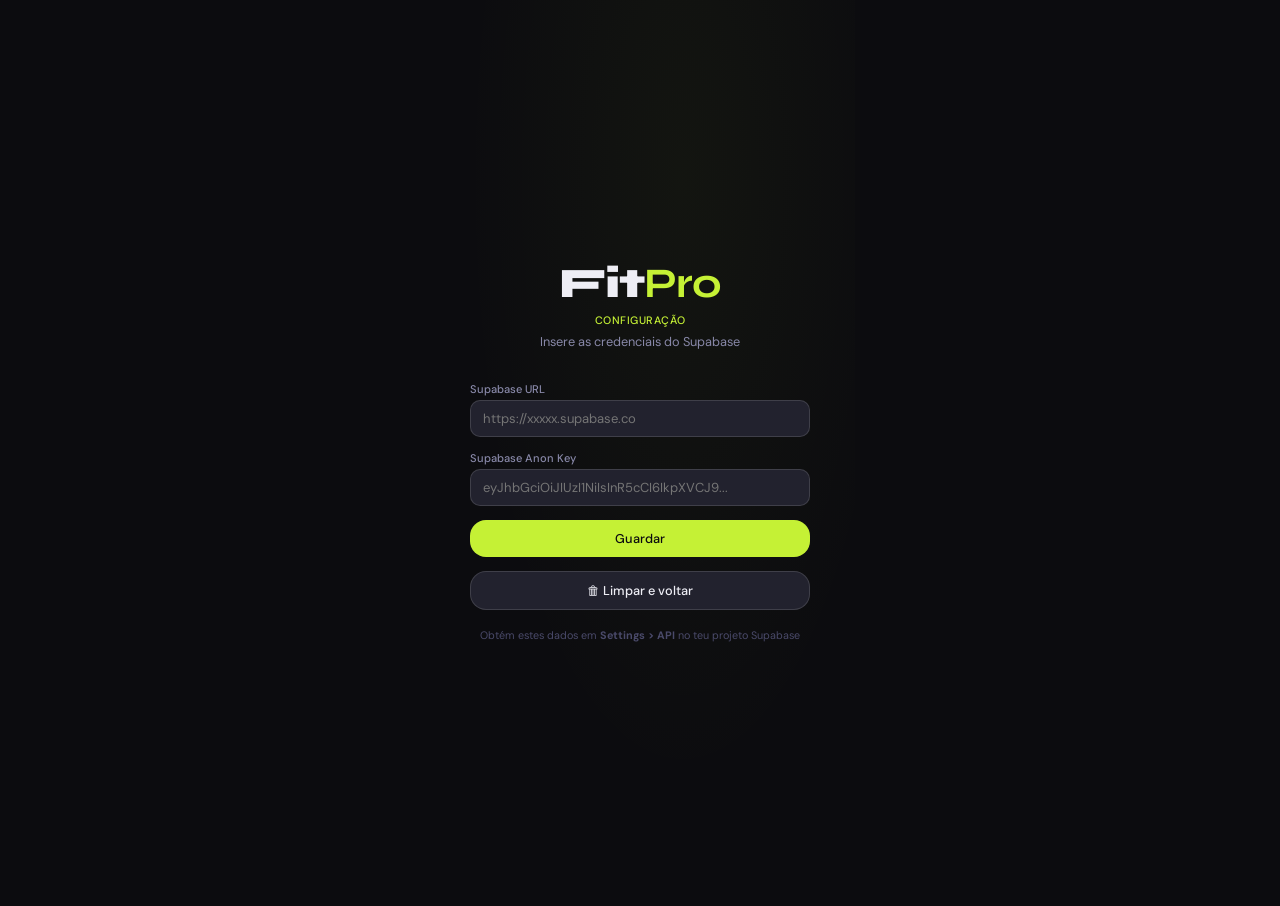
==== commit 09fcd453: "Login_2" ====
--- a/index.html
+++ b/index.html
@@ -395,9 +395,10 @@
     <div style="font-size:.72rem;color:var(--lime);font-weight:500;letter-spacing:.5px;text-transform:uppercase;text-align:center;margin-bottom:6px;">Configuração</div>
     <div class="ps-tagline" style="text-align:center;">Insere as credenciais do Supabase</div>
     <div class="auth-form">
-      <div class="field"><label>Supabase URL</label><input type="text" id="sbUrlInput" placeholder="https://xxxxx.supabase.co"></div>
-      <div class="field"><label>Supabase Anon Key</label><input type="text" id="sbKeyInput" placeholder="eyJhbGciOiJIUzI1NiIsInR5cCI6IkpXVCJ9..."></div>
+      <div class="field"><label>Supabase URL</label><input type="text" id="sbUrlInput" placeholder="https://xxxxx.supabase.co" autocomplete="off"></div>
+      <div class="field"><label>Supabase Anon Key</label><input type="text" id="sbKeyInput" placeholder="eyJhbGciOiJIUzI1NiIsInR5cCI6IkpXVCJ9..." autocomplete="off"></div>
       <button class="btn btn-lime btn-full" onclick="saveSupabaseConfig()">Guardar</button>
+      <button class="btn btn-ghost btn-full" style="margin-top:6px;" onclick="clearSupabaseConfig()">🗑 Limpar e voltar</button>
       <div style="font-size:.72rem;color:var(--text3);text-align:center;margin-top:10px;">Obtém estes dados em <strong>Settings > API</strong> no teu projeto Supabase</div>
     </div>
   </div>
@@ -970,15 +971,26 @@
   };
 }
 
+function clearSupabaseConfig(){
+  localStorage.removeItem('fp_sb_url');
+  localStorage.removeItem('fp_sb_anon_key');
+  sb = null;
+  sbReady = false;
+  currentUserId = null;
+  currentUserEmail = null;
+  document.getElementById('sbUrlInput').value = '';
+  document.getElementById('sbKeyInput').value = '';
+  showConfig();
+}
+
 function saveSupabaseConfig(){
   let url = document.getElementById('sbUrlInput').value.trim();
   const key = document.getElementById('sbKeyInput').value.trim();
   if(!url || !key){ toast('⚠️ Preenche URL e Anon Key'); return; }
+  if(!url.startsWith('http://') && !url.startsWith('https://')){
+    url = 'https://' + url;
+  }
   url = url.replace(/\/+$/, '');
-  if(!url.startsWith('https://') && !url.startsWith('http://')){
-    toast('⚠️ URL deve começar com https://');
-    return;
-  }
   localStorage.setItem('fp_sb_url', url);
   localStorage.setItem('fp_sb_anon_key', key);
   initSupabase();
@@ -987,9 +999,14 @@
 function initSupabase(){
   const cfg = getSupabaseConfig();
   if(!cfg.url || !cfg.key){ showConfig(); return; }
+  console.log('[FitPro] Conectando ao Supabase:', cfg.url);
   try{
-    sb = supabase.createClient(cfg.url, cfg.key);
+    const { createClient } = supabase;
+    sb = createClient(cfg.url, cfg.key, {
+      auth: { persistSession: false }
+    });
   }catch(e){
+    console.error('[FitPro] Erro createClient:', e);
     toast('❌ Erro ao conectar ao Supabase: verifica URL e Key');
     showConfig();
     return;
@@ -1013,6 +1030,7 @@
 async function checkAuth(){
   showEl('authLoading', 'on');
   try{
+    console.log('[FitPro] Verificando sessão...');
     const { data: { session } } = await sb.auth.getSession();
     if(session){
       currentUserId = session.user.id;
@@ -1034,6 +1052,9 @@
 // ─── Auth UI ───
 function showAuth(){ document.getElementById('authScreen').classList.add('open'); }
 function showConfig(){
+  const cfg = getSupabaseConfig();
+  document.getElementById('sbUrlInput').value = cfg.url;
+  document.getElementById('sbKeyInput').value = cfg.key;
   showAuth();
   hideEl('loginForm'); hideEl('signupForm'); hideEl('profileScreen');
   showEl('sbConfig');
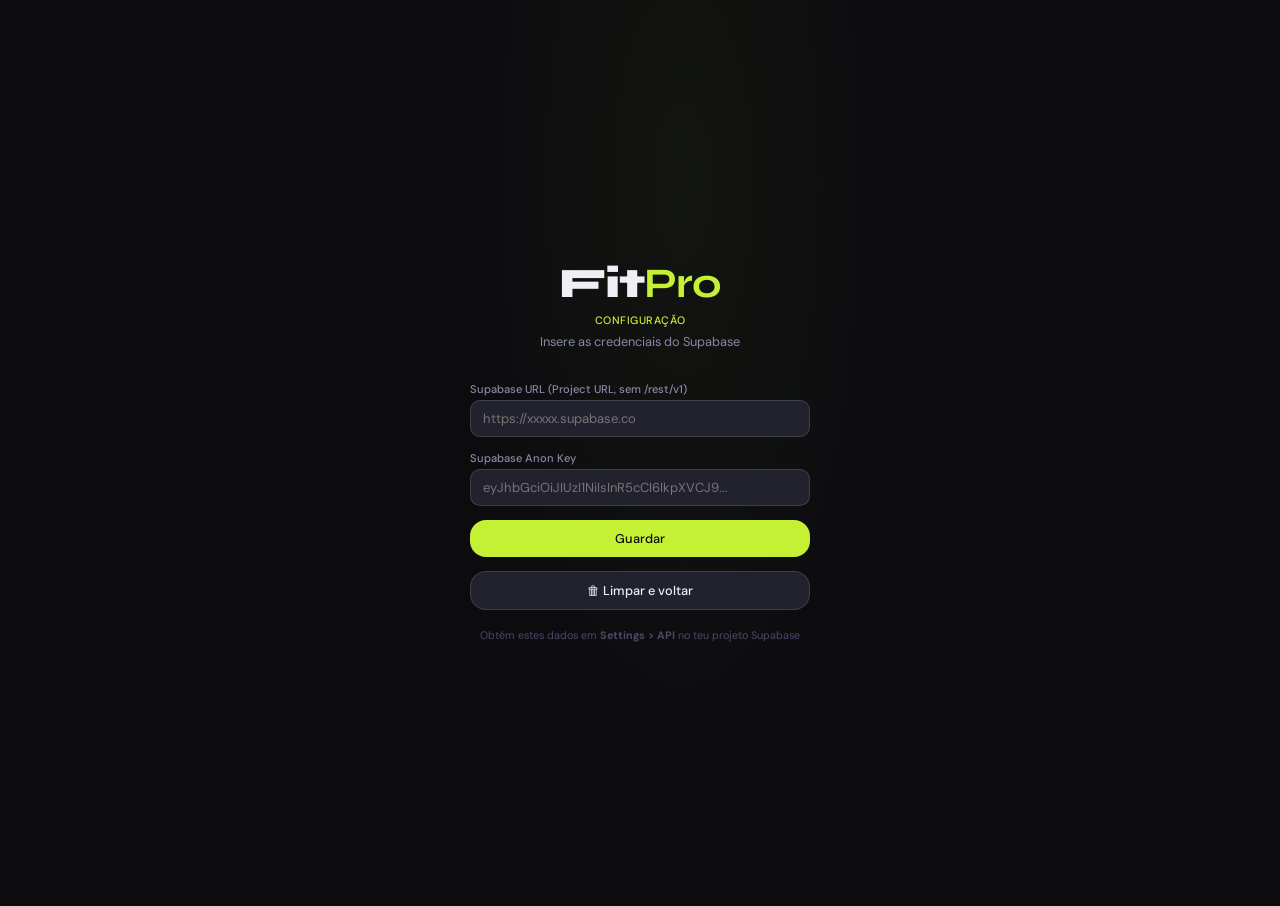
==== commit 650bac53: "Login_3" ====
--- a/index.html
+++ b/index.html
@@ -395,7 +395,7 @@
     <div style="font-size:.72rem;color:var(--lime);font-weight:500;letter-spacing:.5px;text-transform:uppercase;text-align:center;margin-bottom:6px;">Configuração</div>
     <div class="ps-tagline" style="text-align:center;">Insere as credenciais do Supabase</div>
     <div class="auth-form">
-      <div class="field"><label>Supabase URL</label><input type="text" id="sbUrlInput" placeholder="https://xxxxx.supabase.co" autocomplete="off"></div>
+      <div class="field"><label>Supabase URL (Project URL, sem /rest/v1)</label><input type="text" id="sbUrlInput" placeholder="https://xxxxx.supabase.co" autocomplete="off"></div>
       <div class="field"><label>Supabase Anon Key</label><input type="text" id="sbKeyInput" placeholder="eyJhbGciOiJIUzI1NiIsInR5cCI6IkpXVCJ9..." autocomplete="off"></div>
       <button class="btn btn-lime btn-full" onclick="saveSupabaseConfig()">Guardar</button>
       <button class="btn btn-ghost btn-full" style="margin-top:6px;" onclick="clearSupabaseConfig()">🗑 Limpar e voltar</button>
@@ -990,7 +990,12 @@
   if(!url.startsWith('http://') && !url.startsWith('https://')){
     url = 'https://' + url;
   }
-  url = url.replace(/\/+$/, '');
+  try{
+    url = new URL(url).origin;
+  }catch(e){
+    toast('⚠️ URL inválida');
+    return;
+  }
   localStorage.setItem('fp_sb_url', url);
   localStorage.setItem('fp_sb_anon_key', key);
   initSupabase();
